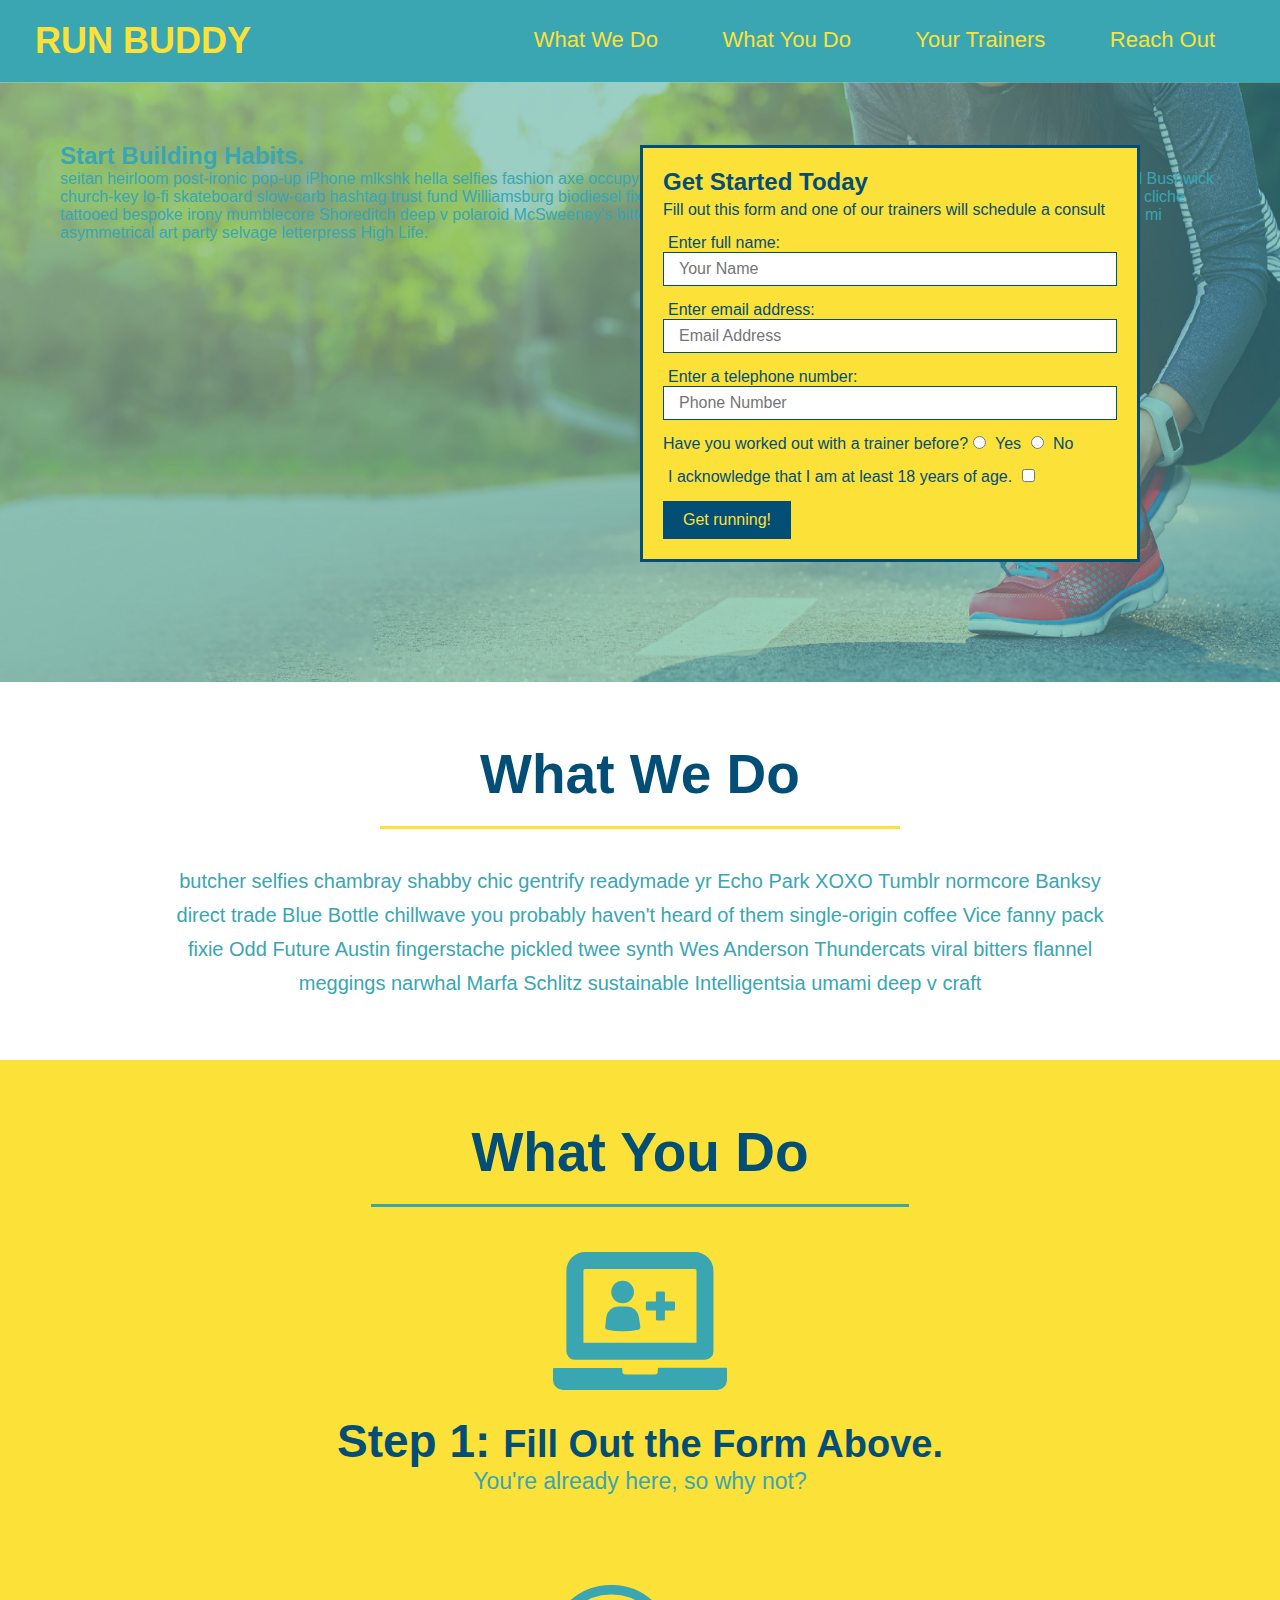
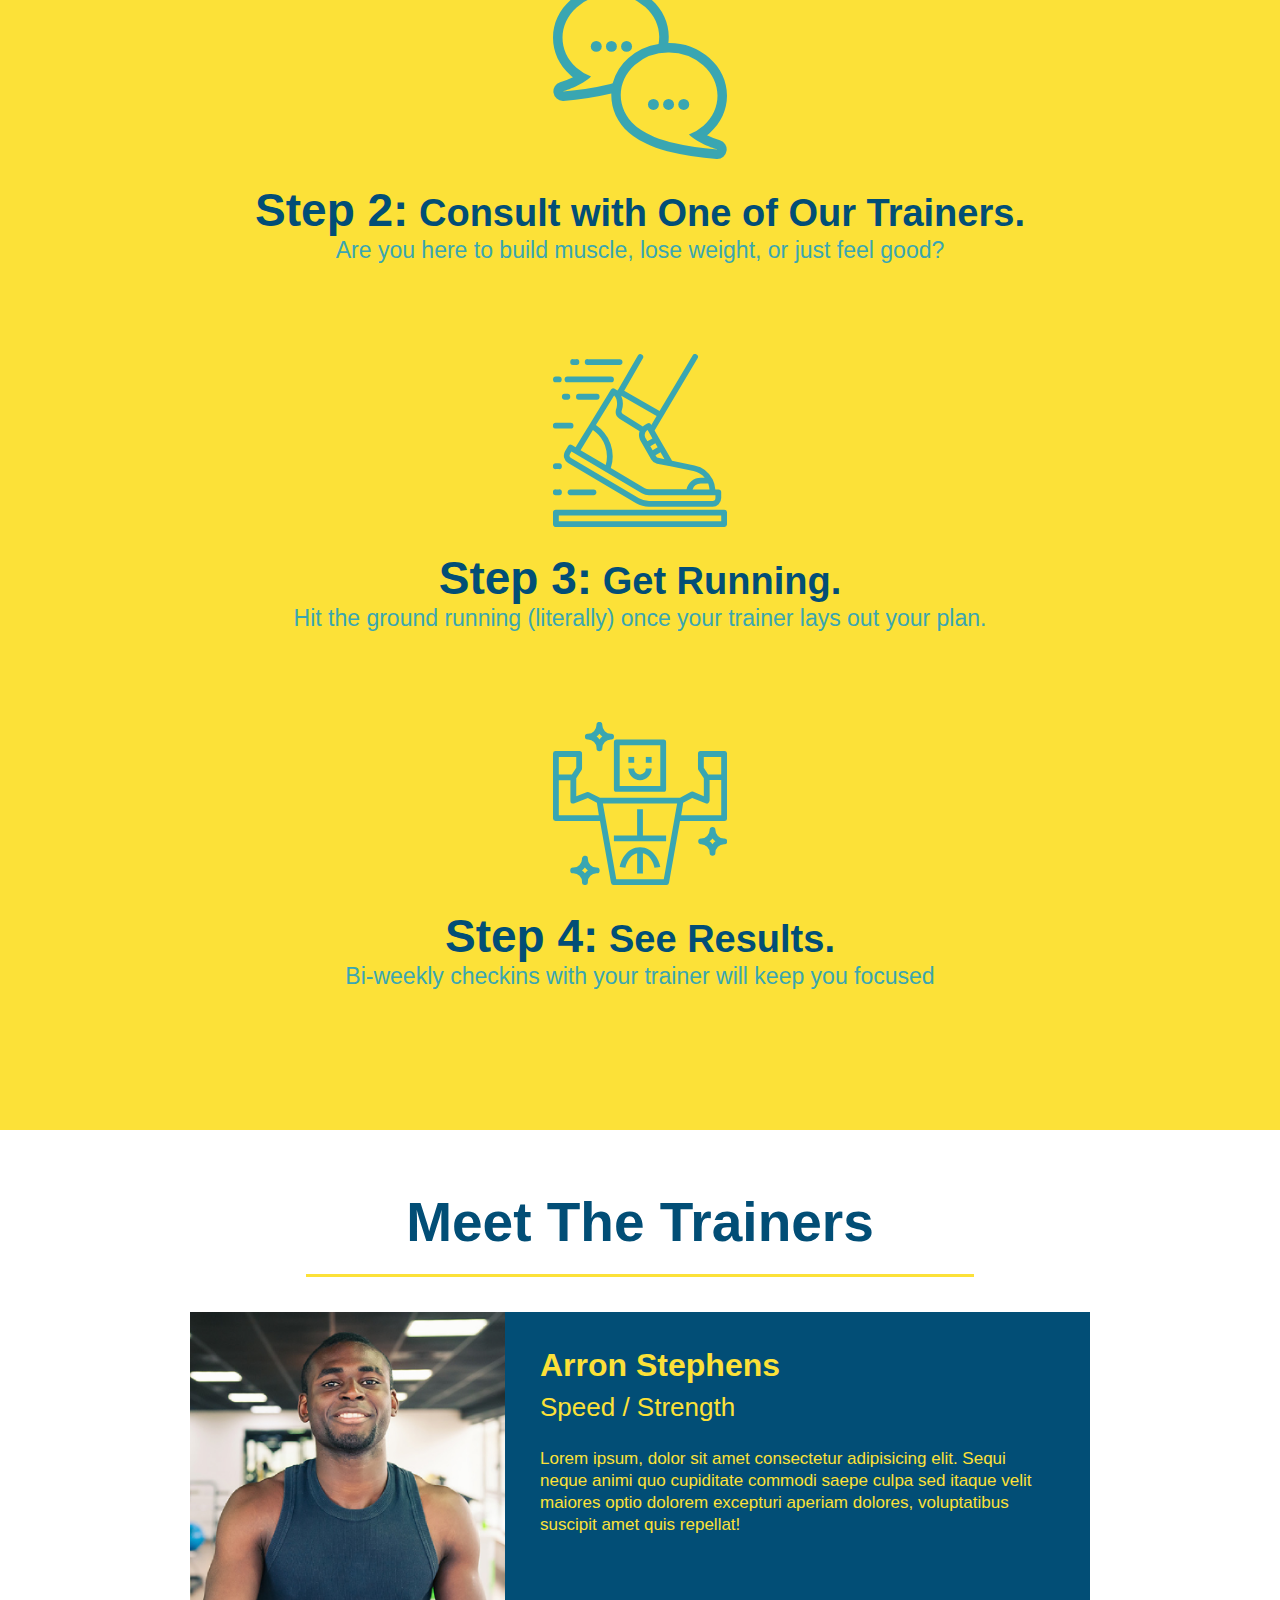
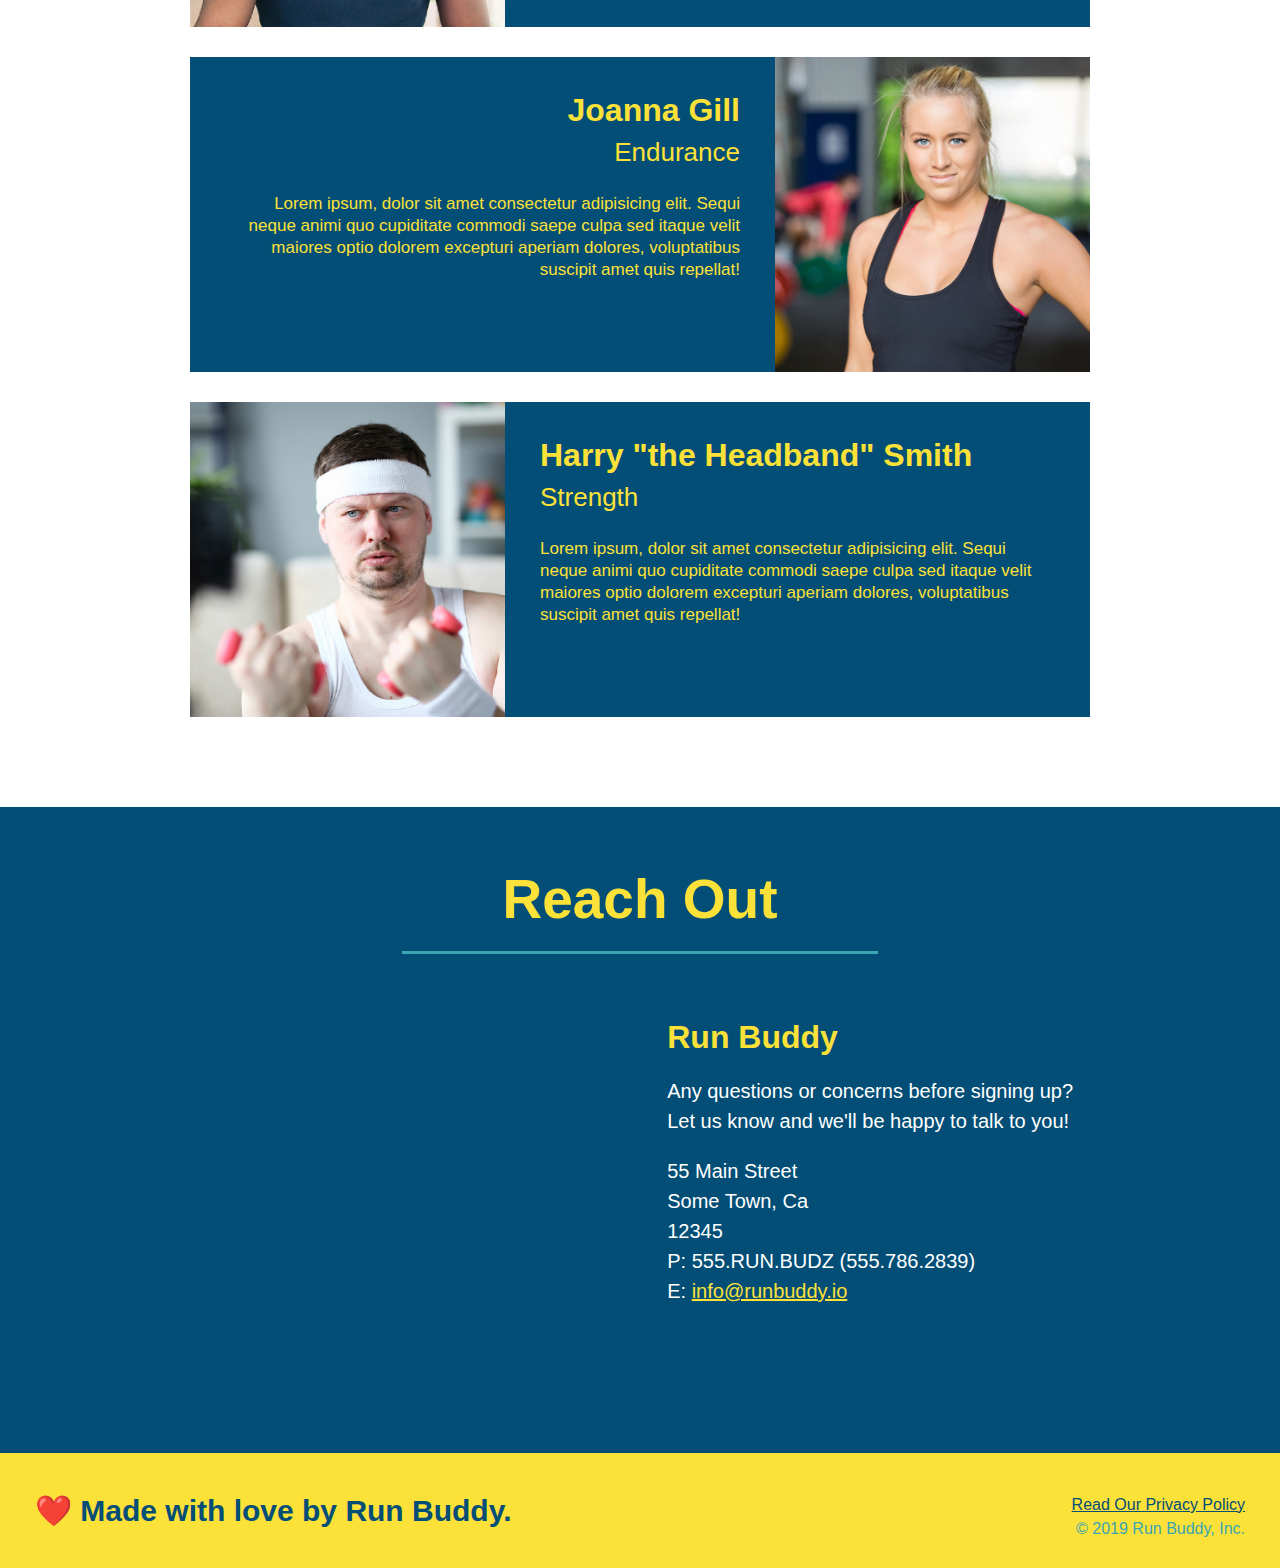
==== index.html @ 9a707007 "add content to hero, replace image" ====
<!DOCTYPE html>
<html lang="en">
  <head>
    <meta charset="UTF-8" />
    <title>Run Buddy</title>
    <link
      rel="stylesheet"
      type="text/css"
      href="assets/css/style.css"
      media="screen"
    />
  </head>
  <body>
    <!-- navigation -->
    <header>
      <h1><a href="/">RUN BUDDY</a></h1>
      <nav>
        <!-- unordered list element -->
        <ul>
          <!--List item element -->
          <li><a href="#what-we-do">What We Do</a></li>
          <li><a href="#what-you-do">What You Do</a></li>
          <li><a href="#your-trainers">Your Trainers</a></li>
          <li><a href="#reach-out">Reach Out</a></li>
        </ul>
      </nav>
    </header>
    <!-- jumbotron/ hero section -->
    <section class="hero">
      <div class="hero-form">
        <h3>Get Started Today</h3>
        <p>
          Fill out this form and one of our trainers will schedule a consult
        </p>
        <!-- Add form element -->
        <form action="" method="get">
          <label for="name">Enter full name:</label>
          <input
            type="text"
            placeholder="Your Name"
            name="name"
            id="name"
            class="form-input"
          />
          <label for="email">Enter email address:</label>
          <input
            type="text"
            class="form-input"
            placeholder="Email Address"
            name="email"
            id="email"
          />
          <label for="phone">Enter a telephone number:</label>
          <input
            type="text"
            class="form-input"
            placeholder="Phone Number"
            name="phone"
            id="phone"
          />
          <p>
            Have you worked out with a trainer before?
            <input type="radio" name="trainer-confirm" id="trainer-yes" />
            <label for="trainer-yes">Yes</label>
            <input type="radio" name="trainer-confirm" id="trainer-no" />
            <label for="trainer-no">No</label>
          </p>
          <p>
            <label for="checkbox">
              I acknowledge that I am at least 18 years of age.
            </label>
            <input type="checkbox" name="age-confirm" id="checkbox" />
          </p>
          <button type="submit">Get running!</button>
        </form>
      </div>
      <div class="hero-cta">
        <h2>Start Building Habits.</h2>
        <p>
          seitan heirloom post-ironic pop-up iPhone mlkshk hella selfies fashion
          axe occupy readymade put a bird on it messenger bag Wes Anderson
          Schlitz plaid Bushwick church-key lo-fi skateboard slow-carb hashtag
          trust fund Williamsburg biodiesel fixie farm-to-table 8-bit banjo XOXO
          Banksy chillwave bicycle rights retro cliche tattooed bespoke irony
          mumblecore Shoreditch deep v polaroid McSweeney's bitters cray
          gentrify tofu Marfa you probably haven't heard of them yr banh mi
          asymmetrical art party selvage letterpress High Life.
        </p>
      </div>
    </section>
    <!-- end of hero section-->
    <!-- "what we do" section -->
    <section id="what-we-do" class="intro">
      <h2 class="section-title primary-border">What We Do</h2>
      <p>
        butcher selfies chambray shabby chic gentrify readymade yr Echo Park
        XOXO Tumblr normcore Banksy direct trade Blue Bottle chillwave you
        probably haven't heard of them single-origin coffee Vice fanny pack
        fixie Odd Future Austin fingerstache pickled twee synth Wes Anderson
        Thundercats viral bitters flannel meggings narwhal Marfa Schlitz
        sustainable Intelligentsia umami deep v craft
      </p>
    </section>

    <!-- "what you do" section -->
    <section id="what-you-do" class="steps">
      <h2 class="section-title secondary-border">What You Do</h2>

      <div>
        <!-- insert this img element -->
        <img src="./assets/images/step-1.svg" alt="What you do" />
        <h3>Step 1: <span>Fill Out the Form Above.</span></h3>
        <p>You're already here, so why not?</p>
      </div>

      <div>
        <img src="./assets/images/step-2.svg" alt="" />
        <h3>Step 2:<span> Consult with One of Our Trainers.</span></h3>
        <p>Are you here to build muscle, lose weight, or just feel good?</p>
      </div>

      <div>
        <img src="./assets/images/step-3.svg" alt="" />
        <h3>Step 3:<span> Get Running.</span></h3>
        <p>
          Hit the ground running (literally) once your trainer lays out your
          plan.
        </p>
      </div>

      <div>
        <img src="./assets/images/step-4.svg" alt="" />
        <h3>Step 4:<span> See Results.</span></h3>
        <p>Bi-weekly checkins with your trainer will keep you focused</p>
      </div>
    </section>
    <!-- "meet the trainers" section -->
    <section id="your-trainers" class="trainers">
      <h2 class="section-title primary-border">Meet The Trainers</h2>
      <!-- first trainer bio -->
      <article class="trainer">
        <img
          src="./assets/images/trainer-1.jpg"
          alt="Arron Stephens in his workout clothes, ready to pump iron"
        />
        <div class="trainer-bio text-left">
          <h3>Arron Stephens</h3>
          <h4>Speed / Strength</h4>
          <p>
            Lorem ipsum, dolor sit amet consectetur adipisicing elit. Sequi
            neque animi quo cupiditate commodi saepe culpa sed itaque velit
            maiores optio dolorem excepturi aperiam dolores, voluptatibus
            suscipit amet quis repellat!
          </p>
        </div>
      </article>
      <!-- second trainer bio -->
      <article class="trainer">
        <div class="trainer-bio text-right">
          <h3>Joanna Gill</h3>
          <h4>Endurance</h4>
          <p>
            Lorem ipsum, dolor sit amet consectetur adipisicing elit. Sequi
            neque animi quo cupiditate commodi saepe culpa sed itaque velit
            maiores optio dolorem excepturi aperiam dolores, voluptatibus
            suscipit amet quis repellat!
          </p>
        </div>
        <img
          src="./assets/images/trainer-2.jpg"
          alt="Joanna Gill cooling off after a workout"
        />
      </article>

      <!-- third trainer bio -->
      <article class="trainer">
        <img
          src="./assets/images/trainer-3.jpg"
          alt="Harry Smith wearing a headband and lifting comically small pink weights"
        />
        <div class="trainer-bio text-left">
          <h3>Harry "the Headband" Smith</h3>
          <h4>Strength</h4>
          <p>
            Lorem ipsum, dolor sit amet consectetur adipisicing elit. Sequi
            neque animi quo cupiditate commodi saepe culpa sed itaque velit
            maiores optio dolorem excepturi aperiam dolores, voluptatibus
            suscipit amet quis repellat!
          </p>
        </div>
      </article>
    </section>
    <!-- "reach out" section -->
    <section id="reach-out" class="contact">
      <h2 class="section-title secondary-border">Reach Out</h2>
      <div class="contact-info">
        <iframe
          src="https://www.google.com/maps/embed?pb=!1m18!1m12!1m3!1d3147.1079747227936!2d-120.42364418397035!3d37.92790791110593!2m3!1f0!2f0!3f0!3m2!1i1024!2i768!4f13.1!3m3!1m2!1s0x8090c49129b6ac57%3A0xb56c7eb95a2cd8bd!2sMain%20St%2C%20California%2095327!5e0!3m2!1sen!2sus!4v1616426329495!5m2!1sen!2sus"
          width="400"
          height="400"
          style="border: 0"
          allowfullscreen=""
          loading="lazy"
        >
        </iframe>
        <div>
          <h3>Run Buddy</h3>
          <p>
            Any questions or concerns before signing up?
            <br />
            Let us know and we'll be happy to talk to you!
          </p>
          <address>
            55 Main Street <br />
            Some Town, Ca <br />
            12345<br />
            P: 555.RUN.BUDZ (555.786.2839)<br />
            E: <a href="mailto:info@runbuddy.io">info@runbuddy.io</a>
          </address>
        </div>
      </div>
    </section>

    <!-- footer -->
    <footer>
      <h2>❤️ Made with love by Run Buddy.</h2>
      <div>
        <a href="privacy-policy.html">Read Our Privacy Policy</a><br />
        &copy; 2019 Run Buddy, Inc.
      </div>
    </footer>
  </body>
</html>
---- assets/css/style.css ----
/*universal selector - catch all selectors*/
* {
  margin: 0;
  padding: 0;
  box-sizing: border-box;
}
body {
  /*color lightblue/teal to whole body font*/
  color: #39a6b2;
  font-family: Arial, Helvetica, sans-serif;
}

/*Apply styles to <header>*/
header {
  padding: 20px 35px;
  background-color: #39a6b2;
}
header h1 {
  font-weight: bold;
  font-size: 36px;
  color: #fce138;
  margin: 0;
  display: inline;
}
header a {
  text-decoration: none;
  color: #fce138;
}

/*Apply styles to <header> navigation pane*/
header nav {
  float: right;
  margin: 7px 0;
}

header nav ul li {
  display: inline;
}
header nav ul li a {
  margin: 0 30px;
  font-weight: lighter;
  font-size: 22px;
}
/*Apply styles to <footer>*/
footer {
  background: #fce138;
  width: 100%;
  padding: 40px 35px;
}
footer h2 {
  display: inline;
  color: #024e76;
  font-size: 30px;
  margin: 0;
}
footer div {
  float: right;
  line-height: 1.5;
  text-align: right;
}
footer a {
  color: #024e76;
}
section {
  padding: 60px;
}
/* Hero Style Start */

.hero {
  background-image: url("../images/hero-bg.jpg");
  height: 600px;
  background-size: cover;
  background-position: center;
  position: relative;
}
/* Hero Style End */
/*Hero form style start*/
.hero-form {
  background-color: #fce138;
  padding: 20px;
  width: 500px;
  color: #024e76;
  border: 3px solid #024e76;
  position: absolute;
  bottom: 120px;
  right: 140px;
}
.hero-form h3 {
  font-size: 24px;
  margin: 0px;
}
.hero-form p {
  margin: 5px 0 15px 0;
}
.hero-form label {
  margin: 0 5px;
}
.form-input {
  border: 1px solid #024e76;
  display: block;
  padding: 7px 15px;
  font-size: 16px;
  color: #024e76;
  width: 100%;
  margin-bottom: 15px;
}
.hero-form button {
  background-color: #024e76;
  color: #fce138;
  border: none;
  padding: 10px 20px;
  font-size: 16px;
}
/*hero styles end*/
.intro {
  text-align: center;
}

.intro p {
  line-height: 1.7;
  color: #39a6b2;
  width: 80%;
  font-size: 20px;
  margin: 0 auto;
}
.steps {
  text-align: center;
  background: #fce138;
}

.section-title {
  font-size: 55px;
  color: #024e76;
  margin-bottom: 35px;
  padding: 0 100px 20px 100px;
  display: inline-block;
  border-bottom: 3px solid;
}

.primary-border {
  border-color: #fce138;
}

.secondary-border {
  border-color: #39a6b2;
}
.steps div {
  margin-bottom: 80px;
}

.steps img {
  width: 15%;
  margin: 10px 0;
}

.steps h3 {
  color: #024e76;
  font-size: 46px;
  margin-top: 10px;
}

.steps p {
  color: #39a6b2;
  font-size: 23px;
}
.steps span {
  font-size: 38px;
}
.trainers {
  text-align: center;
}
.trainer {
  width: 900px;
  margin: 0 auto 30px auto;
  background: #024e76;
  color: #fce138;
  overflow: auto;
}
.trainer img {
  width: 35%;
  float: left;
}
.trainer-bio {
  padding: 35px;
  float: left;
  width: 65%;
}
.text-left {
  text-align: left;
}

.text-right {
  text-align: right;
}
.trainer-bio h3 {
  font-size: 32px;
  margin-bottom: 8px;
}

.trainer-bio h4 {
  font-weight: lighter;
  font-size: 26px;
  margin-bottom: 25px;
}

.trainer-bio p {
  font-size: 17px;
  line-height: 1.3;
}
/* REACH OUT STYLES START */
.contact {
  text-align: center;
  background: #024e76;
}
.contact h2 {
  color: #fce138;
}
.contact-info iframe {
  width: 400px;
  height: 400px;
}
.contact-info div {
  width: 410px;
  display: inline-block;
  vertical-align: top;
  text-align: left;
  margin: 30px 0 0 60px;
  color: white;
}
.contact-info h3 {
  color: #fce138;
  font-size: 32px;
}

.contact-info p,
.contact-info address {
  margin: 20px 0;
  line-height: 1.5;
  font-size: 20px;
  font-style: normal;
}

.contact-info a {
  color: #fce138;
}

/* REACH OUT STYLES END */
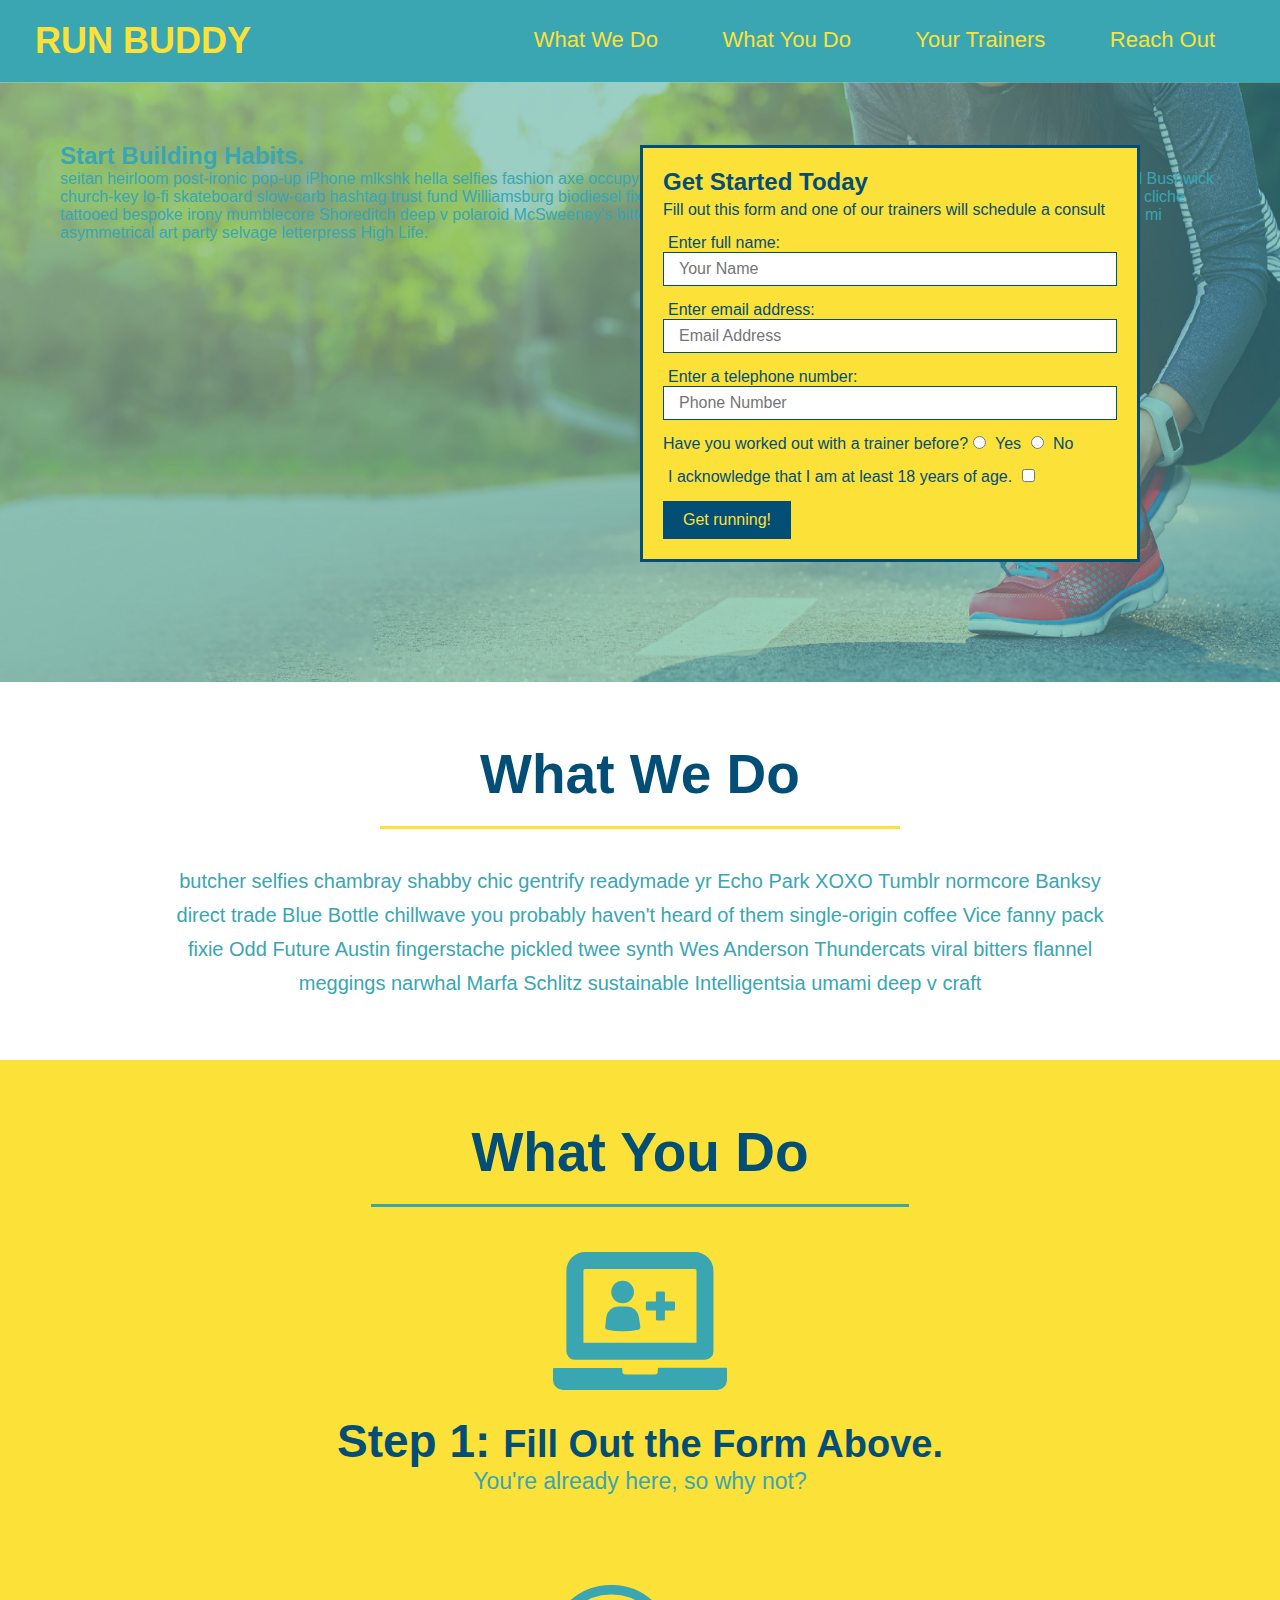
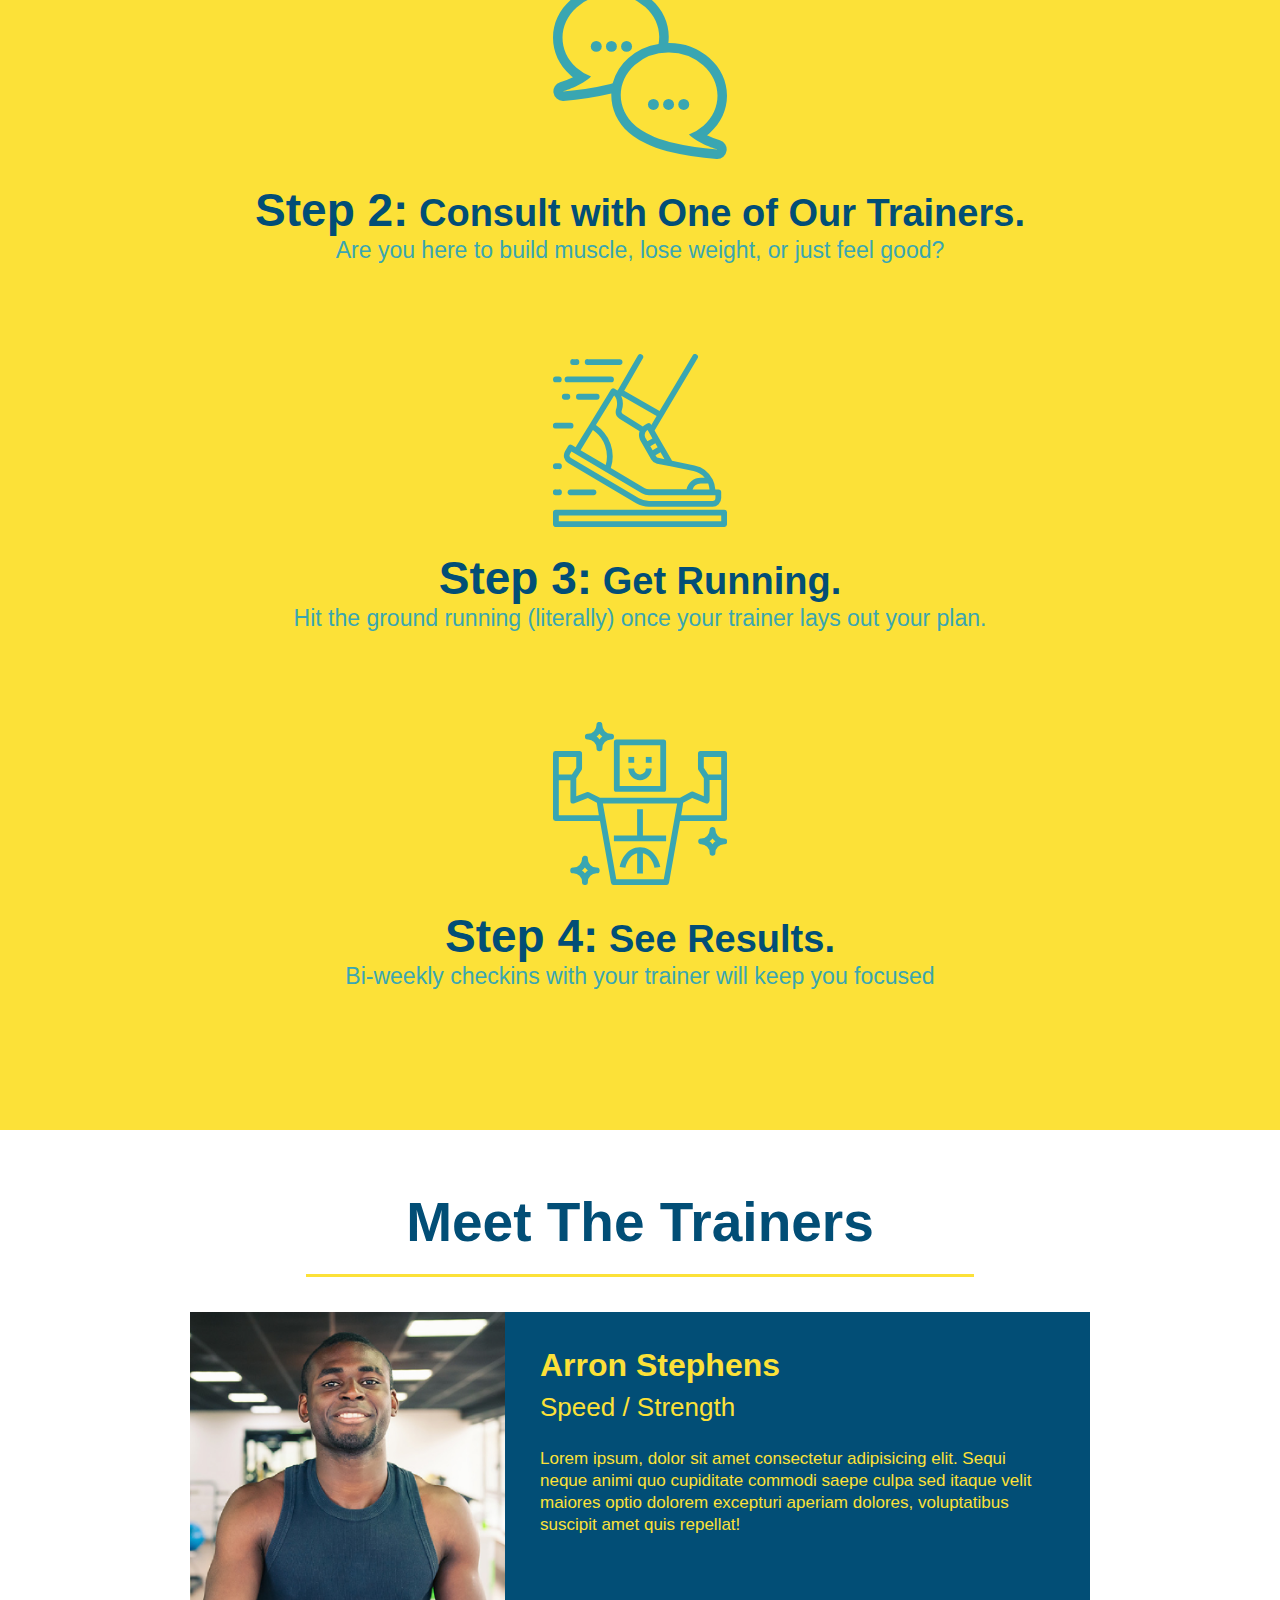
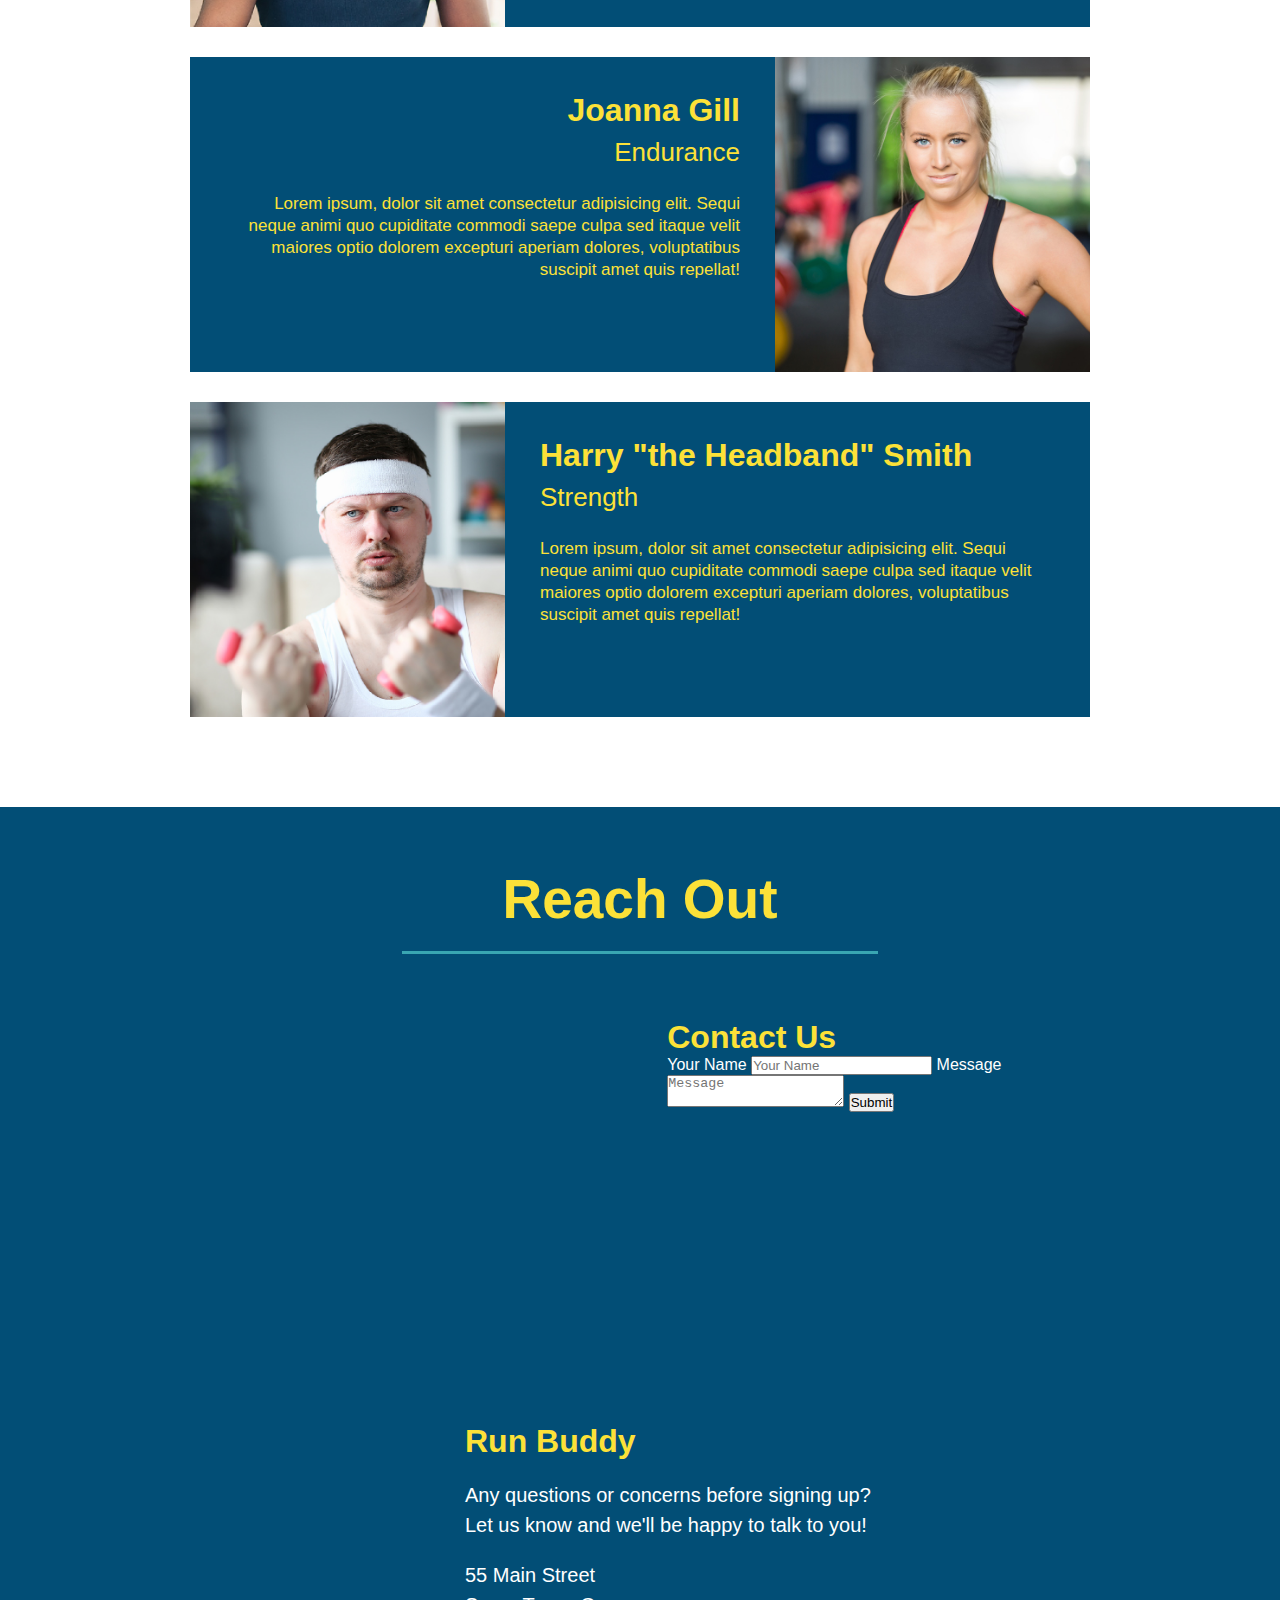
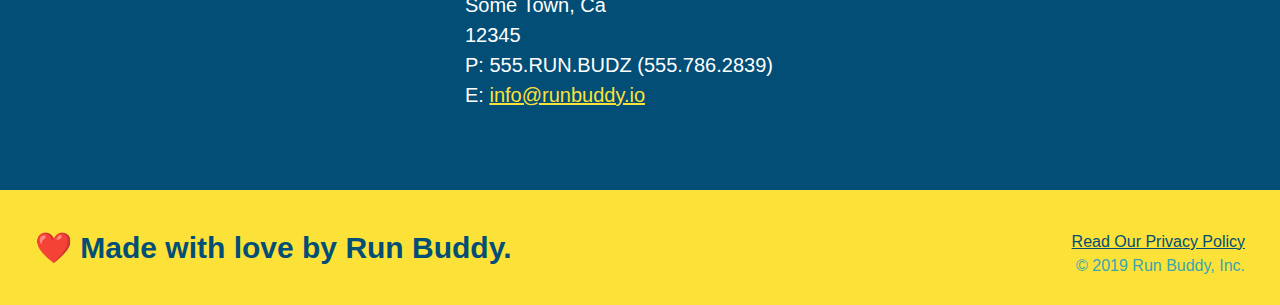
==== commit 88ebc035: "add contact form" ====
--- a/index.html
+++ b/index.html
@@ -203,6 +203,18 @@
           loading="lazy"
         >
         </iframe>
+        <div class="contact-form">
+          <h3>Contact Us</h3>
+          <form>
+            <label for="contact-name">Your Name</label>
+            <input type="text" id="contact-name" placeholder="Your Name" />
+
+            <label for="contact-message">Message</label>
+            <textarea id="contact-message" placeholder="Message"></textarea>
+
+            <button type="submit">Submit</button>
+          </form>
+        </div>
         <div>
           <h3>Run Buddy</h3>
           <p>
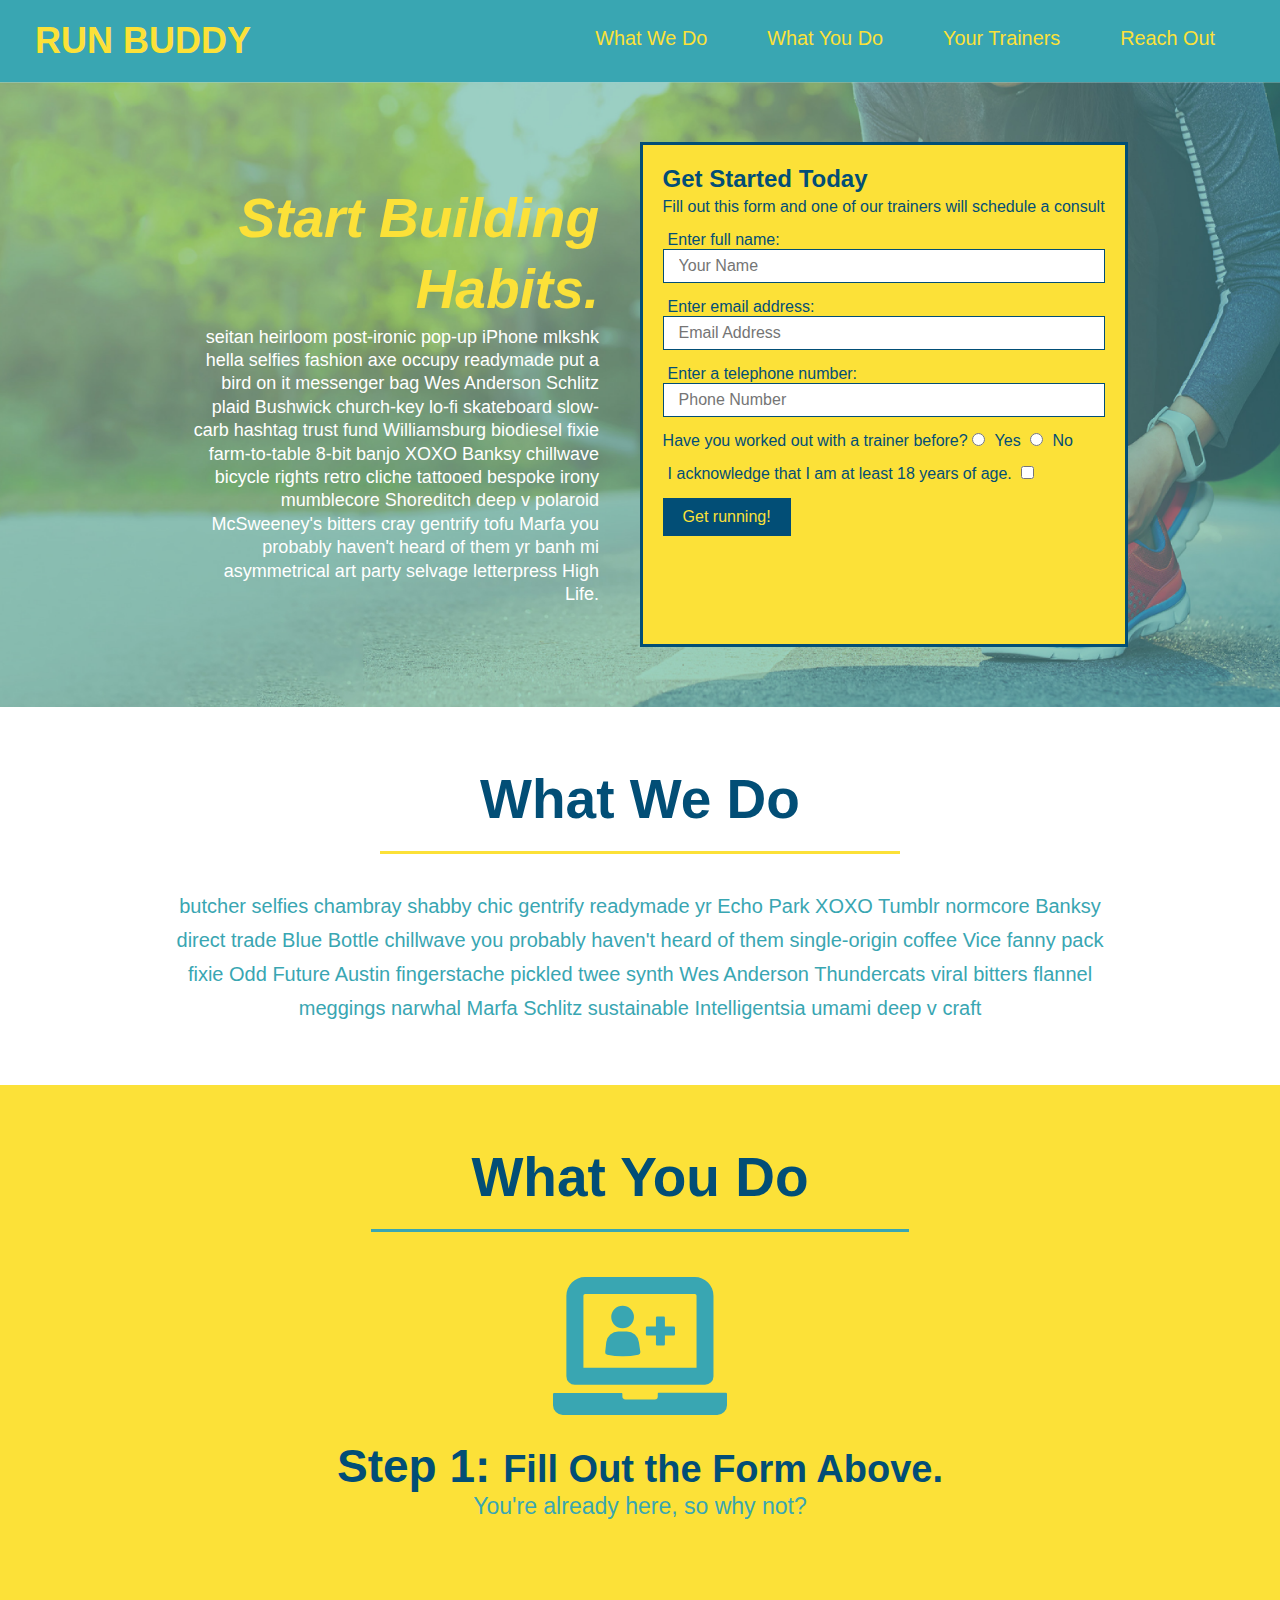
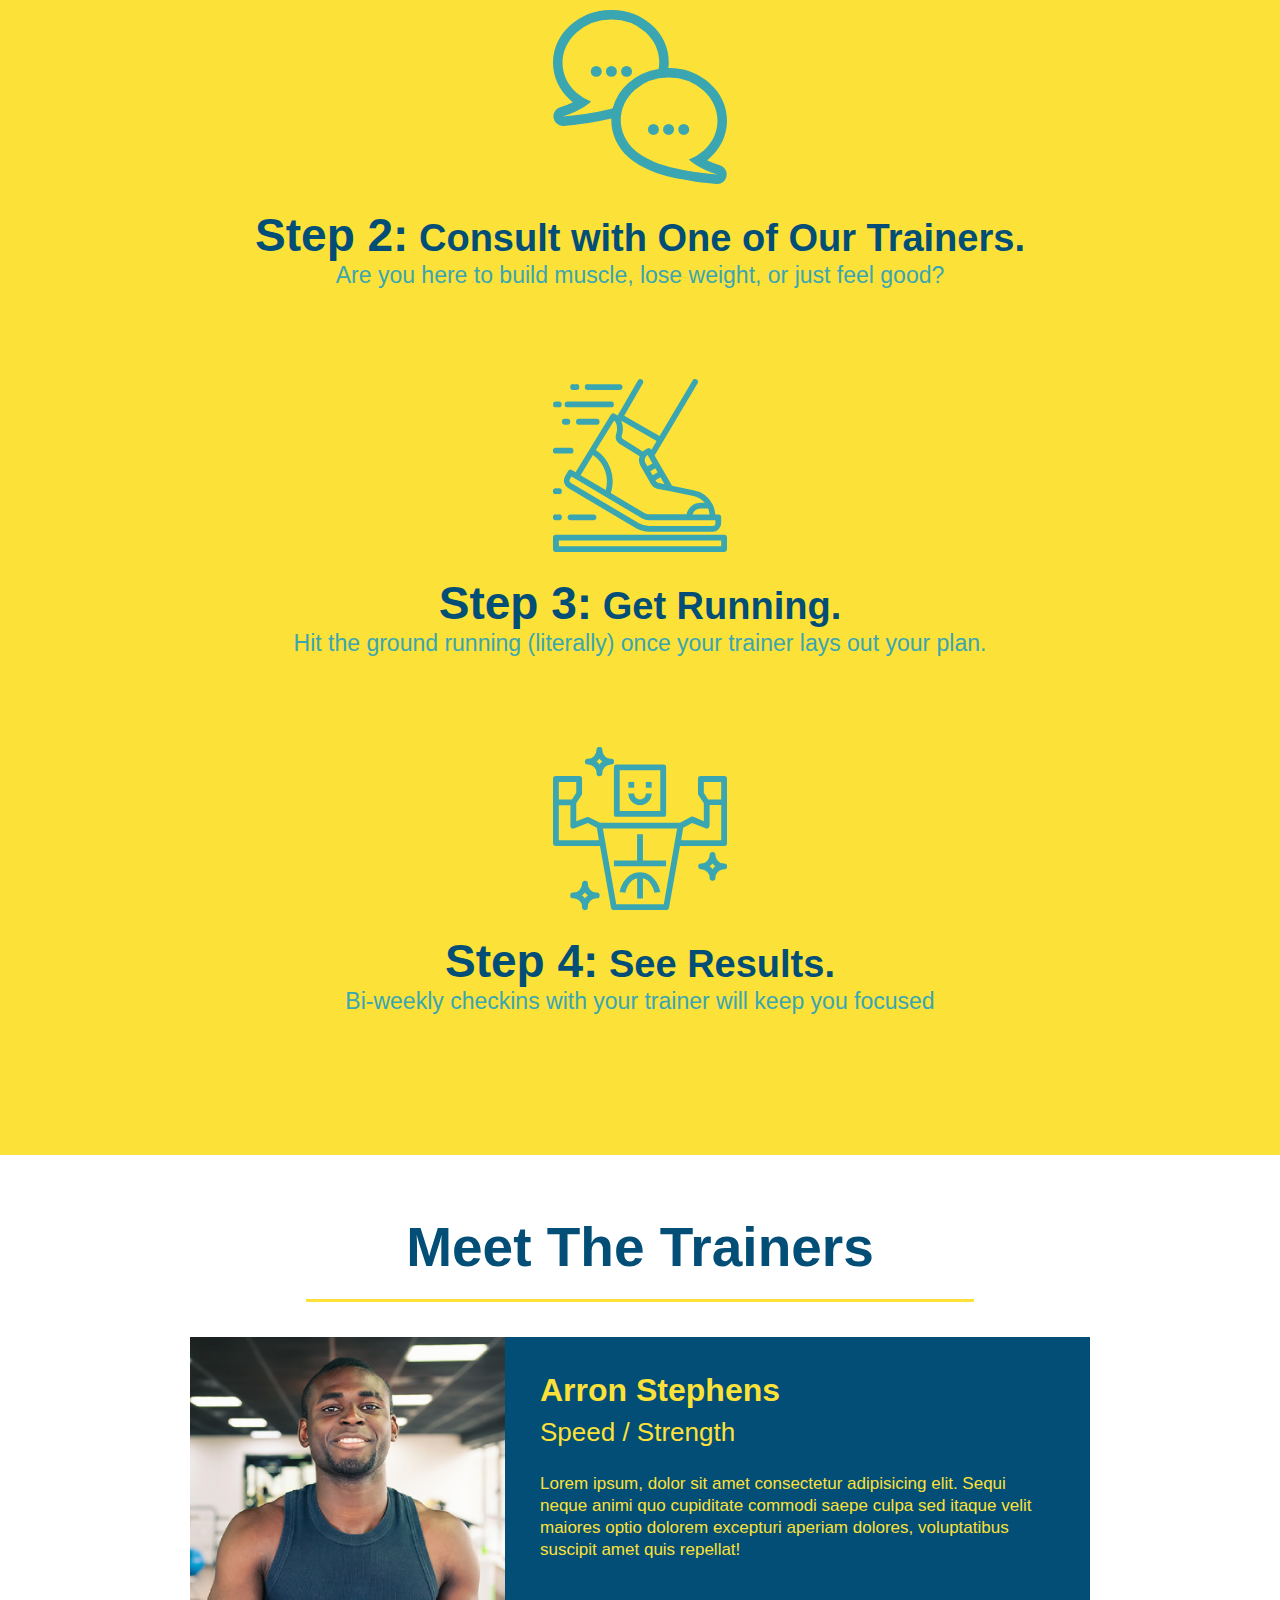
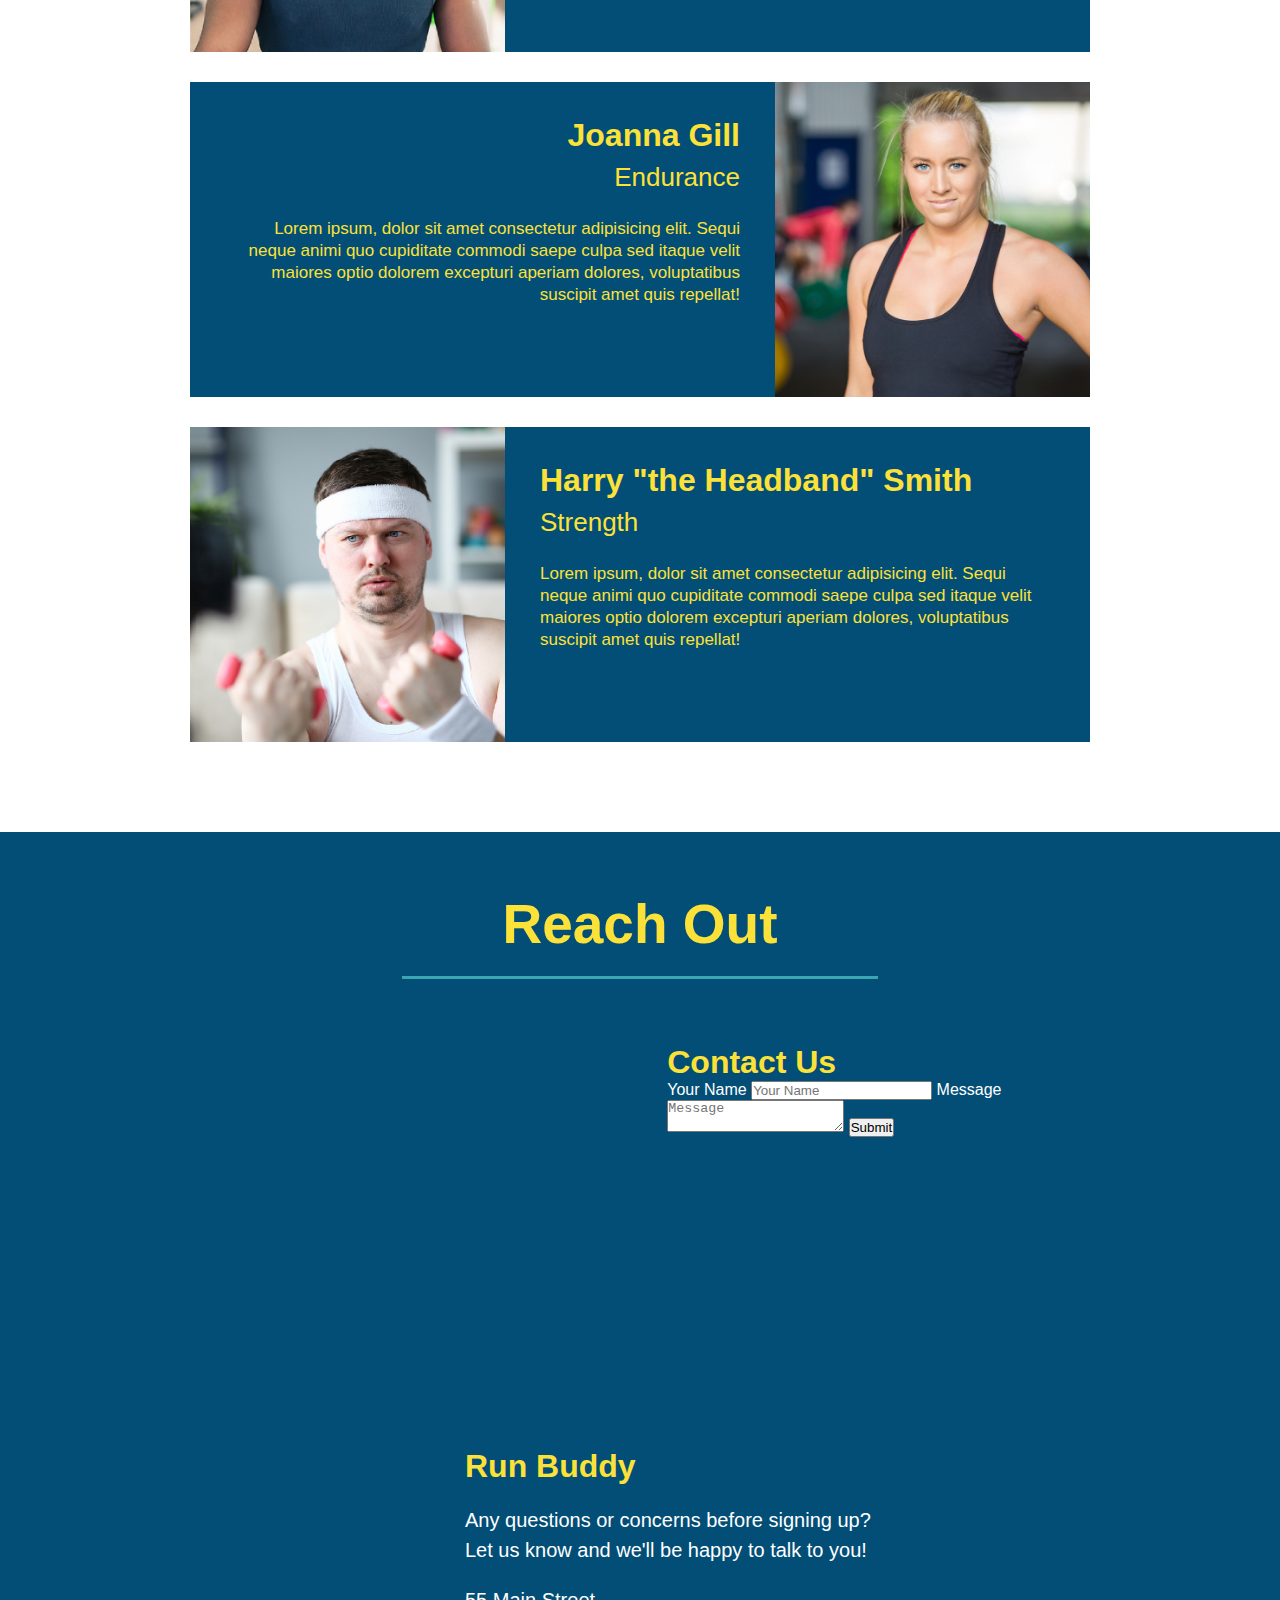
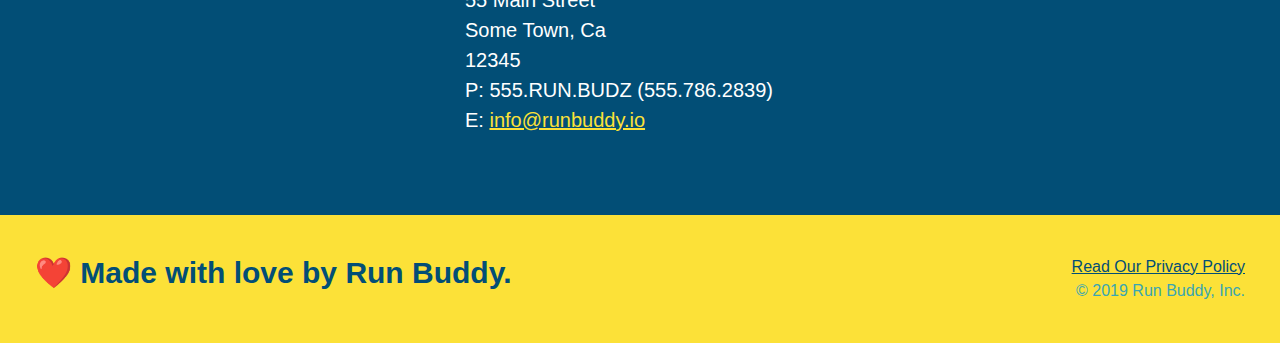
==== commit c49a5ca3: "contact form added" ====
--- a/index.html
+++ b/index.html
@@ -27,6 +27,19 @@
     </header>
     <!-- jumbotron/ hero section -->
     <section class="hero">
+      <div class="hero-cta">
+        <h2>Start Building Habits.</h2>
+        <p>
+          seitan heirloom post-ironic pop-up iPhone mlkshk hella selfies fashion
+          axe occupy readymade put a bird on it messenger bag Wes Anderson
+          Schlitz plaid Bushwick church-key lo-fi skateboard slow-carb hashtag
+          trust fund Williamsburg biodiesel fixie farm-to-table 8-bit banjo XOXO
+          Banksy chillwave bicycle rights retro cliche tattooed bespoke irony
+          mumblecore Shoreditch deep v polaroid McSweeney's bitters cray
+          gentrify tofu Marfa you probably haven't heard of them yr banh mi
+          asymmetrical art party selvage letterpress High Life.
+        </p>
+      </div>
       <div class="hero-form">
         <h3>Get Started Today</h3>
         <p>
@@ -74,19 +87,6 @@
           <button type="submit">Get running!</button>
         </form>
       </div>
-      <div class="hero-cta">
-        <h2>Start Building Habits.</h2>
-        <p>
-          seitan heirloom post-ironic pop-up iPhone mlkshk hella selfies fashion
-          axe occupy readymade put a bird on it messenger bag Wes Anderson
-          Schlitz plaid Bushwick church-key lo-fi skateboard slow-carb hashtag
-          trust fund Williamsburg biodiesel fixie farm-to-table 8-bit banjo XOXO
-          Banksy chillwave bicycle rights retro cliche tattooed bespoke irony
-          mumblecore Shoreditch deep v polaroid McSweeney's bitters cray
-          gentrify tofu Marfa you probably haven't heard of them yr banh mi
-          asymmetrical art party selvage letterpress High Life.
-        </p>
-      </div>
     </section>
     <!-- end of hero section-->
     <!-- "what we do" section -->
@@ -190,9 +190,10 @@
         </div>
       </article>
     </section>
-    <!-- "reach out" section -->
+    <!-- "Reach Out" section -->
     <section id="reach-out" class="contact">
       <h2 class="section-title secondary-border">Reach Out</h2>
+
       <div class="contact-info">
         <iframe
           src="https://www.google.com/maps/embed?pb=!1m18!1m12!1m3!1d3147.1079747227936!2d-120.42364418397035!3d37.92790791110593!2m3!1f0!2f0!3f0!3m2!1i1024!2i768!4f13.1!3m3!1m2!1s0x8090c49129b6ac57%3A0xb56c7eb95a2cd8bd!2sMain%20St%2C%20California%2095327!5e0!3m2!1sen!2sus!4v1616426329495!5m2!1sen!2sus"
@@ -232,7 +233,6 @@
         </div>
       </div>
     </section>
-
     <!-- footer -->
     <footer>
       <h2>❤️ Made with love by Run Buddy.</h2>
--- a/assets/css/style.css
+++ b/assets/css/style.css
@@ -14,13 +14,15 @@
 header {
   padding: 20px 35px;
   background-color: #39a6b2;
+  display: flex; /*added flexbox to header rule*/
+  justify-content: space-between;
+  flex-wrap: wrap;
 }
 header h1 {
   font-weight: bold;
   font-size: 36px;
   color: #fce138;
   margin: 0;
-  display: inline;
 }
 header a {
   text-decoration: none;
@@ -29,38 +31,22 @@
 
 /*Apply styles to <header> navigation pane*/
 header nav {
-  float: right;
   margin: 7px 0;
 }
-
-header nav ul li {
-  display: inline;
-}
+header nav ul {
+  display: flex;
+  flex-wrap: wrap;
+  justify-content: space-between;
+  align-items: center;
+  list-style: none;
+}
+
 header nav ul li a {
   margin: 0 30px;
   font-weight: lighter;
-  font-size: 22px;
-}
-/*Apply styles to <footer>*/
-footer {
-  background: #fce138;
-  width: 100%;
-  padding: 40px 35px;
-}
-footer h2 {
-  display: inline;
-  color: #024e76;
-  font-size: 30px;
-  margin: 0;
-}
-footer div {
-  float: right;
-  line-height: 1.5;
-  text-align: right;
-}
-footer a {
-  color: #024e76;
-}
+  font-size: 1.55vw;
+}
+
 section {
   padding: 60px;
 }
@@ -68,22 +54,32 @@
 
 .hero {
   background-image: url("../images/hero-bg.jpg");
-  height: 600px;
   background-size: cover;
   background-position: center;
-  position: relative;
+  display: flex;
+  flex-wrap: wrap;
+  justify-content: center;
+}
+.hero-cta {
+  width: 35%;
+  text-align: right;
+  margin: 3.5%;
+  color: #fff;
+  font-size: 18px;
+  line-height: 1.3;
+}
+.hero-cta h2 {
+  font-style: italic;
+  font-size: 55px;
+  color: #fce138;
 }
 /* Hero Style End */
 /*Hero form style start*/
 .hero-form {
   background-color: #fce138;
   padding: 20px;
-  width: 500px;
   color: #024e76;
   border: 3px solid #024e76;
-  position: absolute;
-  bottom: 120px;
-  right: 140px;
 }
 .hero-form h3 {
   font-size: 24px;
@@ -245,3 +241,25 @@
 }
 
 /* REACH OUT STYLES END */
+/*Apply styles to <footer>*/
+footer {
+  background: #fce138;
+  width: 100%;
+  padding: 40px 35px;
+  display: flex;
+  justify-content: space-between;
+  flex-wrap: wrap;
+}
+footer h2 {
+  color: #024e76;
+  font-size: 30px;
+  margin: 0;
+}
+footer div {
+  line-height: 1.5;
+  text-align: right;
+}
+footer a {
+  color: #024e76;
+}
+/*Footer Styles END*/
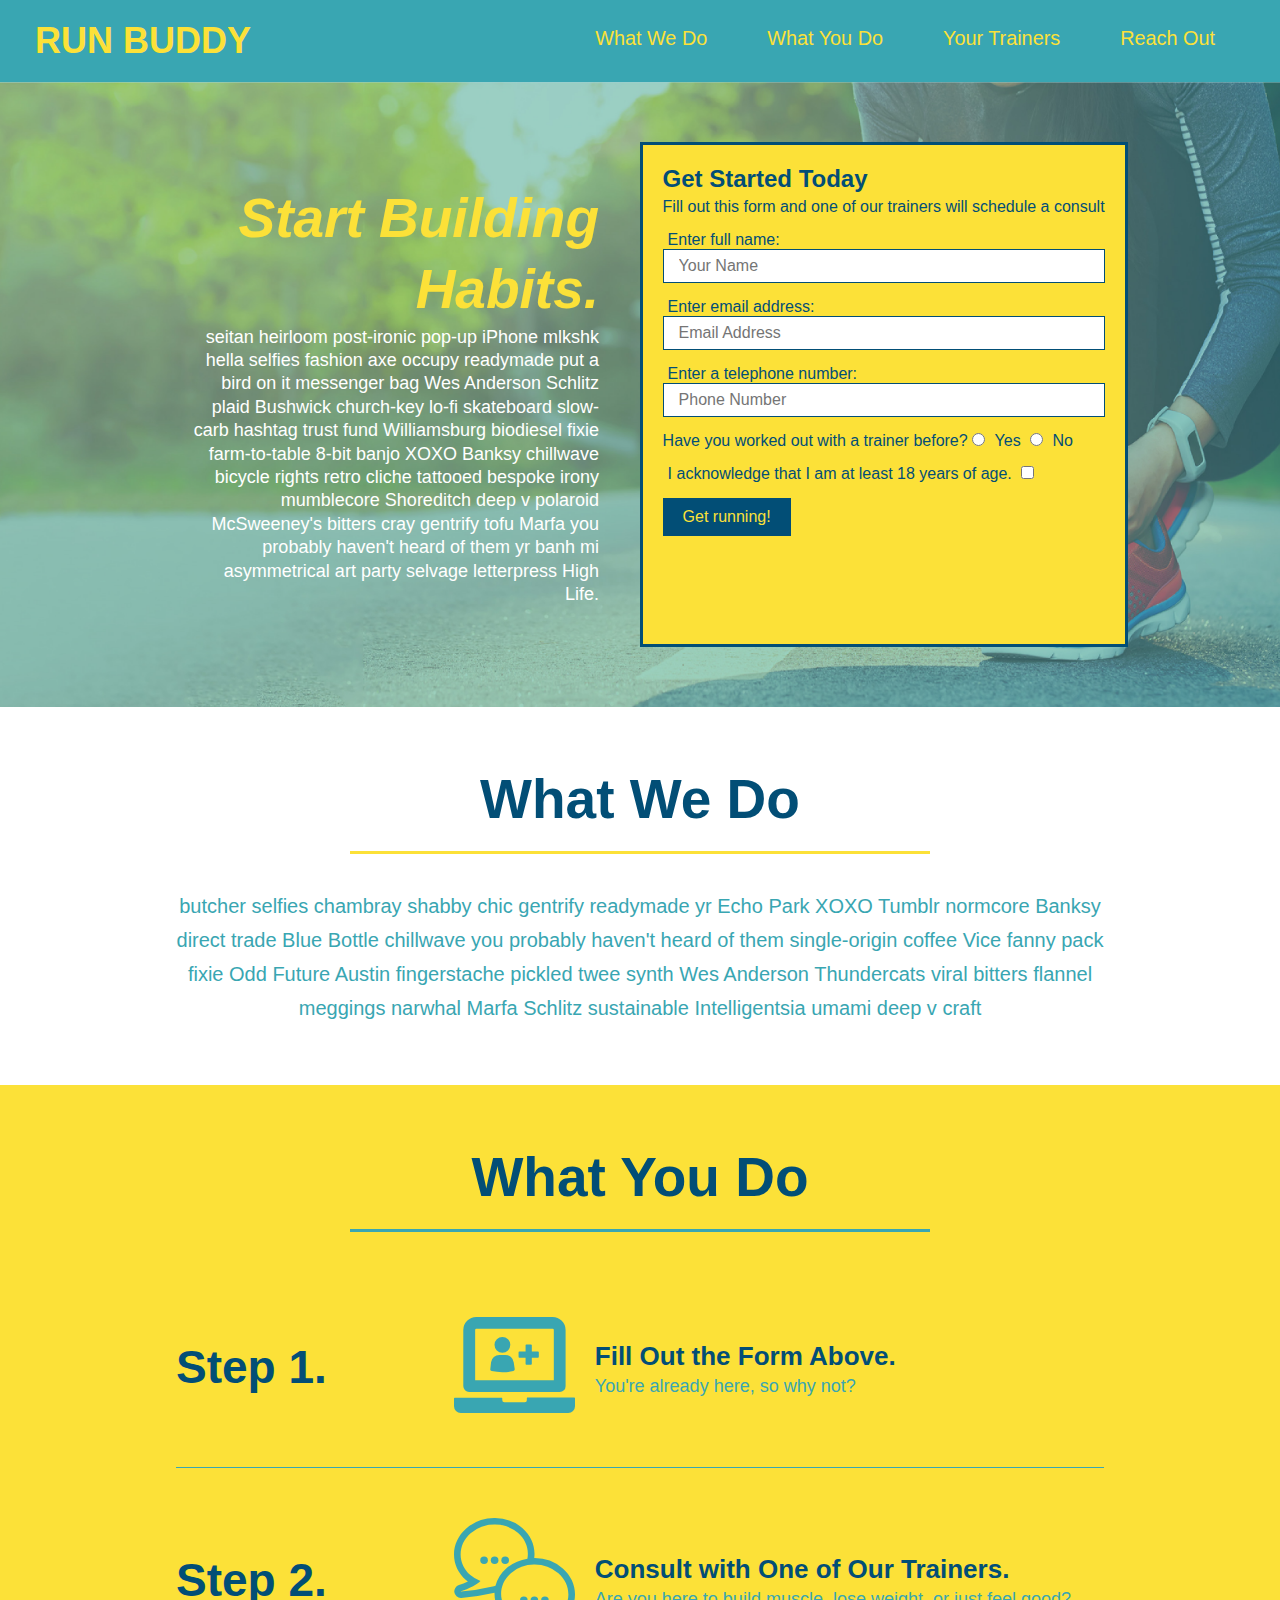
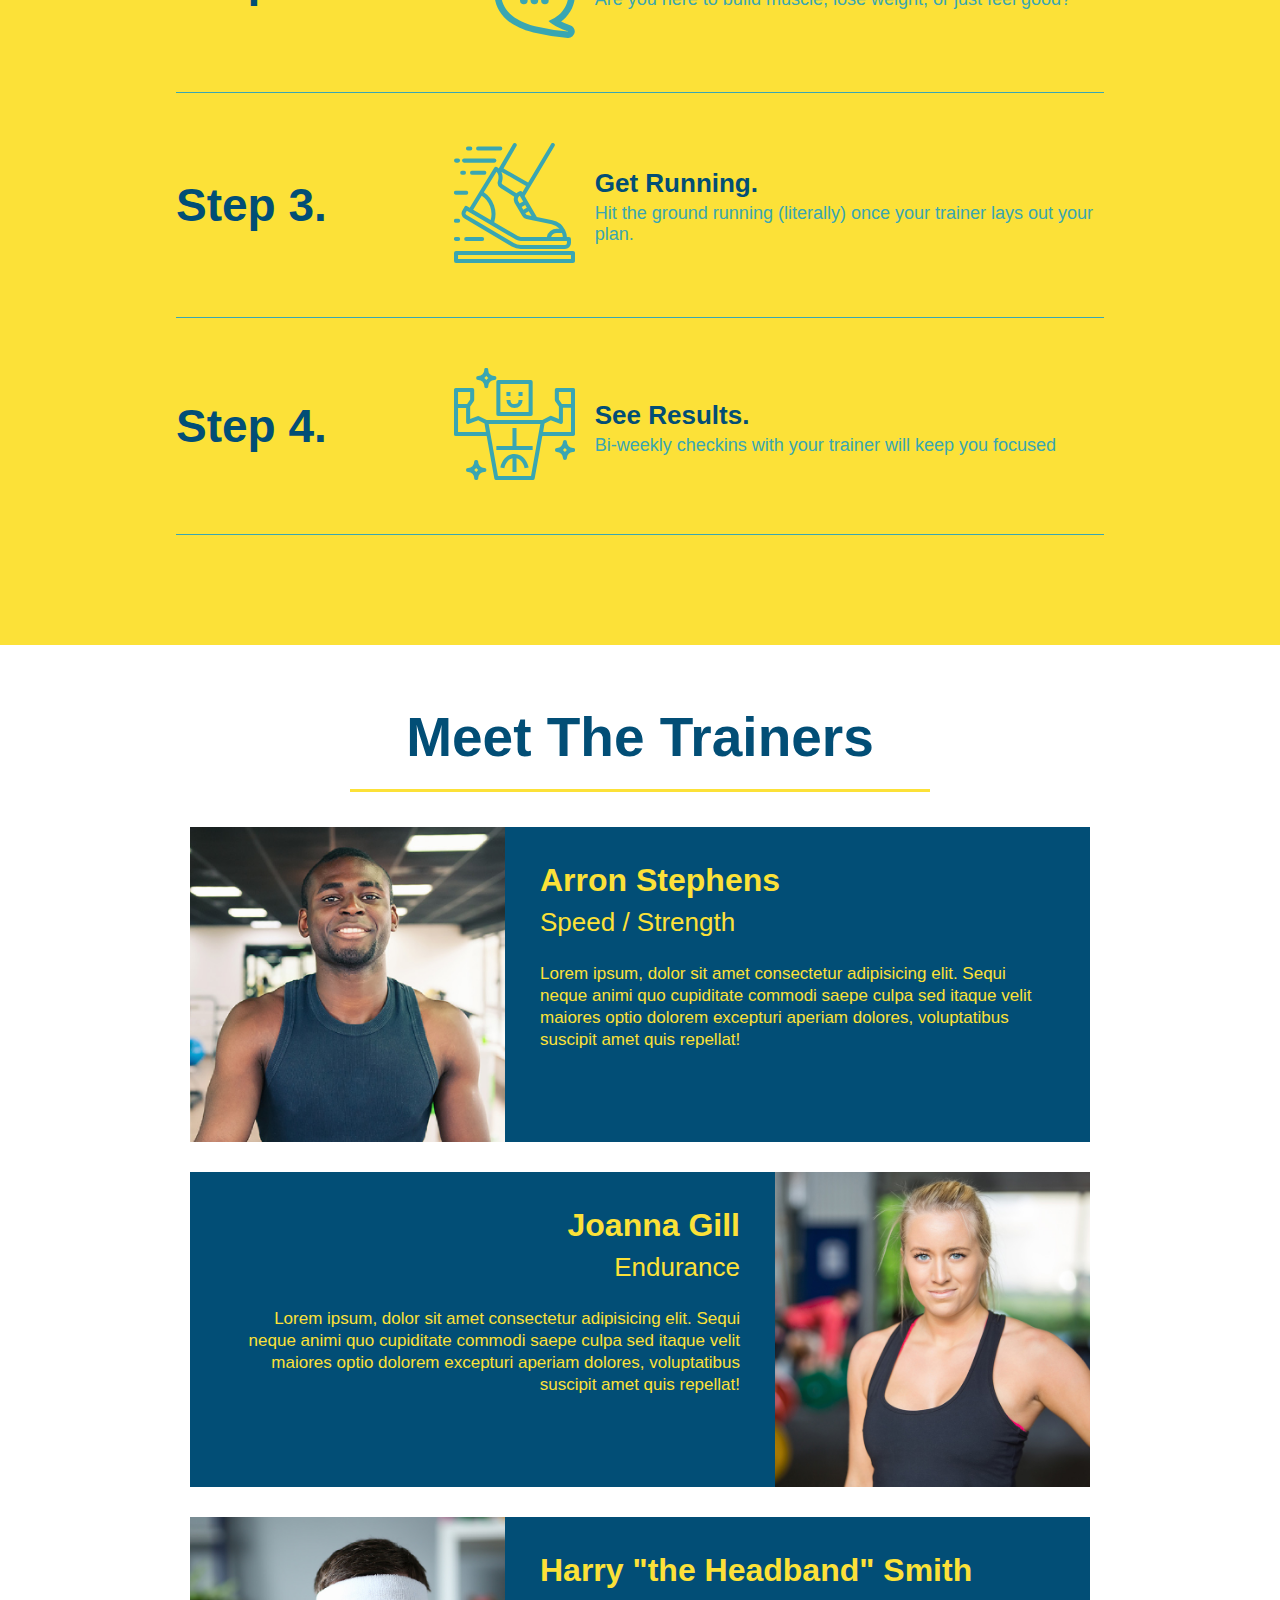
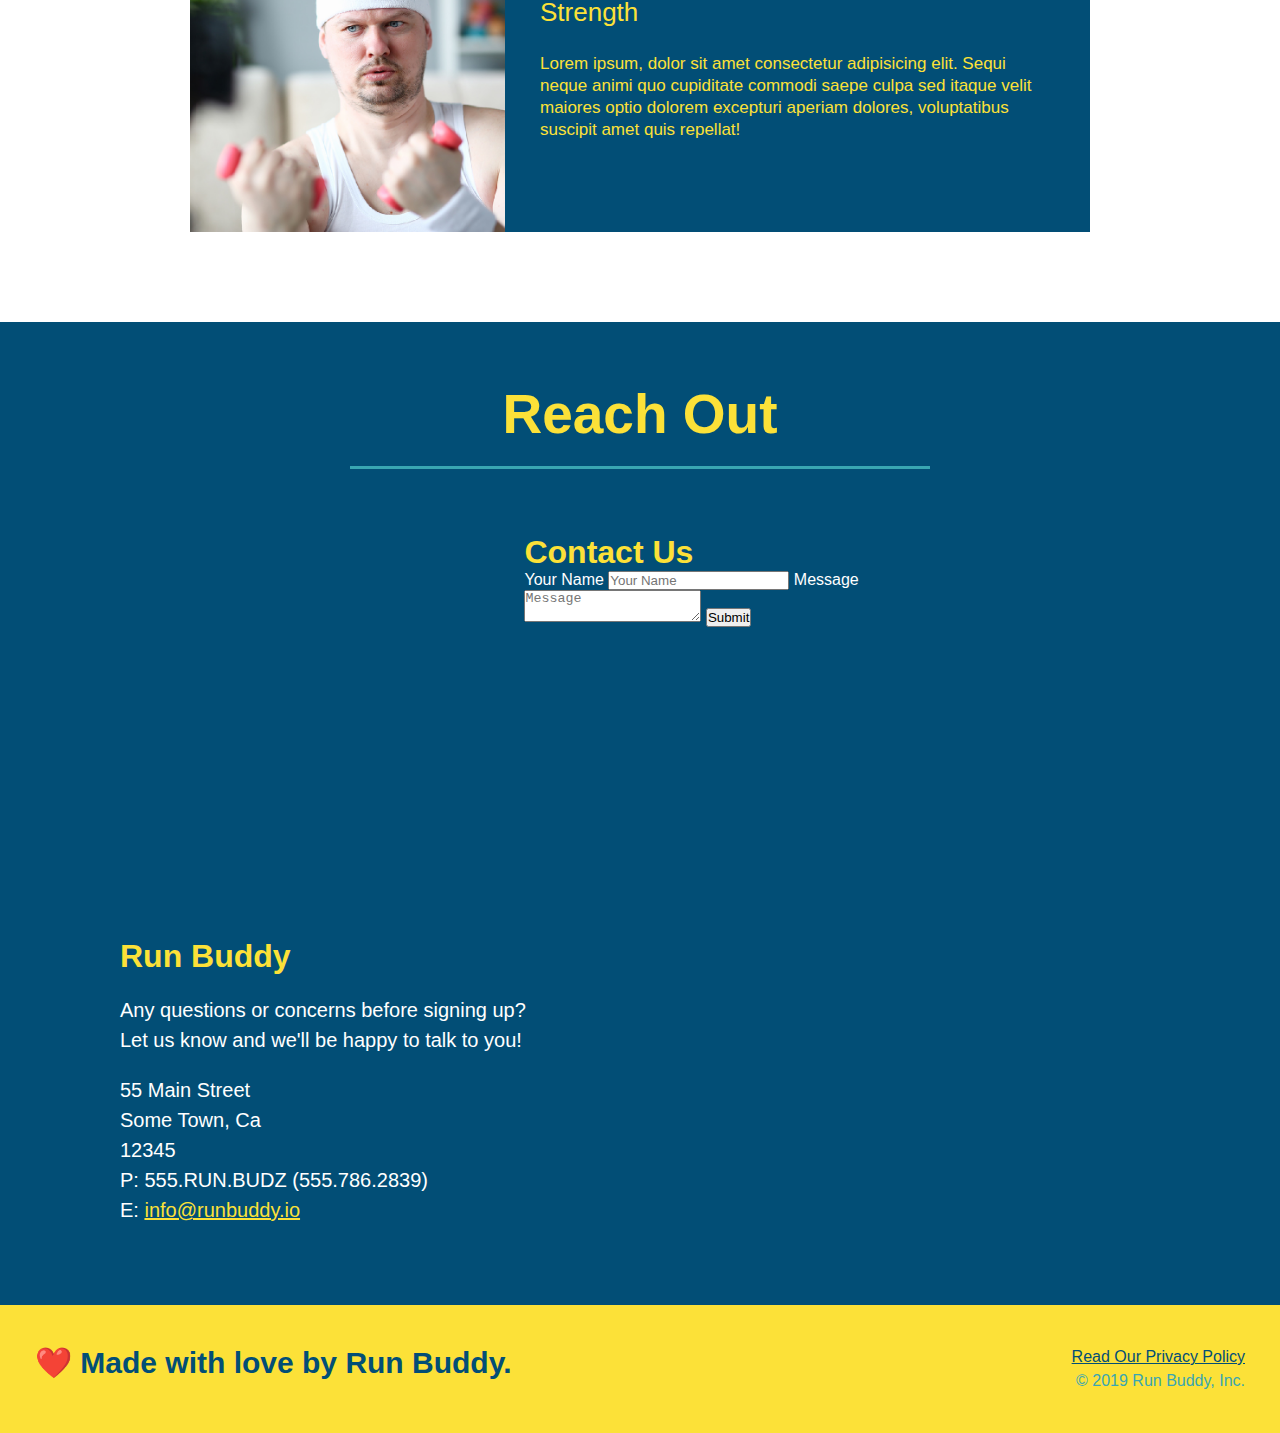
==== commit 159d0227: "add flexbox to steps" ====
--- a/index.html
+++ b/index.html
@@ -91,52 +91,89 @@
     <!-- end of hero section-->
     <!-- "what we do" section -->
     <section id="what-we-do" class="intro">
-      <h2 class="section-title primary-border">What We Do</h2>
-      <p>
-        butcher selfies chambray shabby chic gentrify readymade yr Echo Park
-        XOXO Tumblr normcore Banksy direct trade Blue Bottle chillwave you
-        probably haven't heard of them single-origin coffee Vice fanny pack
-        fixie Odd Future Austin fingerstache pickled twee synth Wes Anderson
-        Thundercats viral bitters flannel meggings narwhal Marfa Schlitz
-        sustainable Intelligentsia umami deep v craft
-      </p>
+      <div class="flex-row">
+        <h2 class="section-title primary-border">What We Do</h2>
+      </div>
+      <div class="flex-row">
+        <p>
+          butcher selfies chambray shabby chic gentrify readymade yr Echo Park
+          XOXO Tumblr normcore Banksy direct trade Blue Bottle chillwave you
+          probably haven't heard of them single-origin coffee Vice fanny pack
+          fixie Odd Future Austin fingerstache pickled twee synth Wes Anderson
+          Thundercats viral bitters flannel meggings narwhal Marfa Schlitz
+          sustainable Intelligentsia umami deep v craft
+        </p>
+      </div>
     </section>
 
     <!-- "what you do" section -->
     <section id="what-you-do" class="steps">
-      <h2 class="section-title secondary-border">What You Do</h2>
-
-      <div>
-        <!-- insert this img element -->
-        <img src="./assets/images/step-1.svg" alt="What you do" />
-        <h3>Step 1: <span>Fill Out the Form Above.</span></h3>
-        <p>You're already here, so why not?</p>
-      </div>
-
-      <div>
-        <img src="./assets/images/step-2.svg" alt="" />
-        <h3>Step 2:<span> Consult with One of Our Trainers.</span></h3>
-        <p>Are you here to build muscle, lose weight, or just feel good?</p>
-      </div>
-
-      <div>
-        <img src="./assets/images/step-3.svg" alt="" />
-        <h3>Step 3:<span> Get Running.</span></h3>
-        <p>
-          Hit the ground running (literally) once your trainer lays out your
-          plan.
-        </p>
-      </div>
-
-      <div>
-        <img src="./assets/images/step-4.svg" alt="" />
-        <h3>Step 4:<span> See Results.</span></h3>
-        <p>Bi-weekly checkins with your trainer will keep you focused</p>
+      <div class="flex-row">
+        <h2 class="section-title secondary-border">What You Do</h2>
+      </div>
+
+      <div class="step">
+        <h3>Step 1.</h3>
+        <div class="step-info">
+          <div class="step-img">
+            <!-- insert this img element -->
+            <img src="./assets/images/step-1.svg" alt="form fill out" />
+          </div>
+          <div class="step-text">
+            <h4>Fill Out the Form Above.</h4>
+            <p>You're already here, so why not?</p>
+          </div>
+        </div>
+      </div>
+
+      <div class="step">
+        <h3>Step 2.</h3>
+        <div class="step-info">
+          <div class="step-img">
+            <img src="./assets/images/step-2.svg" alt="consult trainers" />
+          </div>
+          <div class="step-text">
+            <h4>Consult with One of Our Trainers.</h4>
+            <p>Are you here to build muscle, lose weight, or just feel good?</p>
+          </div>
+        </div>
+      </div>
+
+      <div class="step">
+        <h3>Step 3.</h3>
+        <div class="step-info">
+          <div class="step-img">
+            <img src="./assets/images/step-3.svg" alt="running" />
+          </div>
+          <div class="step-text">
+            <h4>Get Running.</h4>
+            <p>
+              Hit the ground running (literally) once your trainer lays out your
+              plan.
+            </p>
+          </div>
+        </div>
+      </div>
+
+      <div class="step">
+        <h3>Step 4.</h3>
+        <div class="step-info">
+          <div class="step-img">
+            <img src="./assets/images/step-4.svg" alt="see results" />
+          </div>
+          <div class="step-text">
+            <h4>See Results.</h4>
+            <p>Bi-weekly checkins with your trainer will keep you focused</p>
+          </div>
+        </div>
       </div>
     </section>
     <!-- "meet the trainers" section -->
     <section id="your-trainers" class="trainers">
-      <h2 class="section-title primary-border">Meet The Trainers</h2>
+      <div class="flex-row">
+        <h2 class="section-title primary-border">Meet The Trainers</h2>
+      </div>
+
       <!-- first trainer bio -->
       <article class="trainer">
         <img
--- a/assets/css/style.css
+++ b/assets/css/style.css
@@ -108,9 +108,6 @@
   font-size: 16px;
 }
 /*hero styles end*/
-.intro {
-  text-align: center;
-}
 
 .intro p {
   line-height: 1.7;
@@ -118,19 +115,20 @@
   width: 80%;
   font-size: 20px;
   margin: 0 auto;
+  text-align: center;
 }
 .steps {
-  text-align: center;
   background: #fce138;
 }
 
 .section-title {
   font-size: 55px;
   color: #024e76;
-  margin-bottom: 35px;
-  padding: 0 100px 20px 100px;
-  display: inline-block;
   border-bottom: 3px solid;
+  padding-bottom: 20px;
+  text-align: center;
+  margin: 0 auto 35px auto;
+  width: 50%;
 }
 
 .primary-border {
@@ -140,31 +138,47 @@
 .secondary-border {
   border-color: #39a6b2;
 }
-.steps div {
-  margin-bottom: 80px;
-}
-
-.steps img {
-  width: 15%;
-  margin: 10px 0;
-}
-
-.steps h3 {
+.step {
+  margin: 50px auto;
+  padding-bottom: 50px;
+  width: 80%;
+  border-bottom: 1px solid #39a6b2;
+  display: flex;
+  flex-wrap: wrap;
+  align-items: center;
+  justify-content: space-between;
+}
+.step h3 {
   color: #024e76;
   font-size: 46px;
-  margin-top: 10px;
-}
-
-.steps p {
+  flex: 1 30%;
+}
+.step-info {
+  flex: 2 70%;
+  display: flex;
+  flex-wrap: wrap;
+  align-items: center;
+}
+.step-img {
+  flex: 1 12%;
+  margin-right: 20px;
+}
+.step-img img {
+  max-width: 100%;
+}
+.step-text {
+  flex: 12;
+}
+.step-text h4 {
+  font-size: 26px;
+  line-height: 1.5;
+  color: #024e76;
+}
+.step-text p {
   color: #39a6b2;
-  font-size: 23px;
-}
-.steps span {
-  font-size: 38px;
-}
-.trainers {
-  text-align: center;
-}
+  font-size: 18px;
+}
+
 .trainer {
   width: 900px;
   margin: 0 auto 30px auto;
@@ -205,7 +219,6 @@
 }
 /* REACH OUT STYLES START */
 .contact {
-  text-align: center;
   background: #024e76;
 }
 .contact h2 {
@@ -263,3 +276,6 @@
   color: #024e76;
 }
 /*Footer Styles END*/
+.flex-row {
+  display: flex;
+}
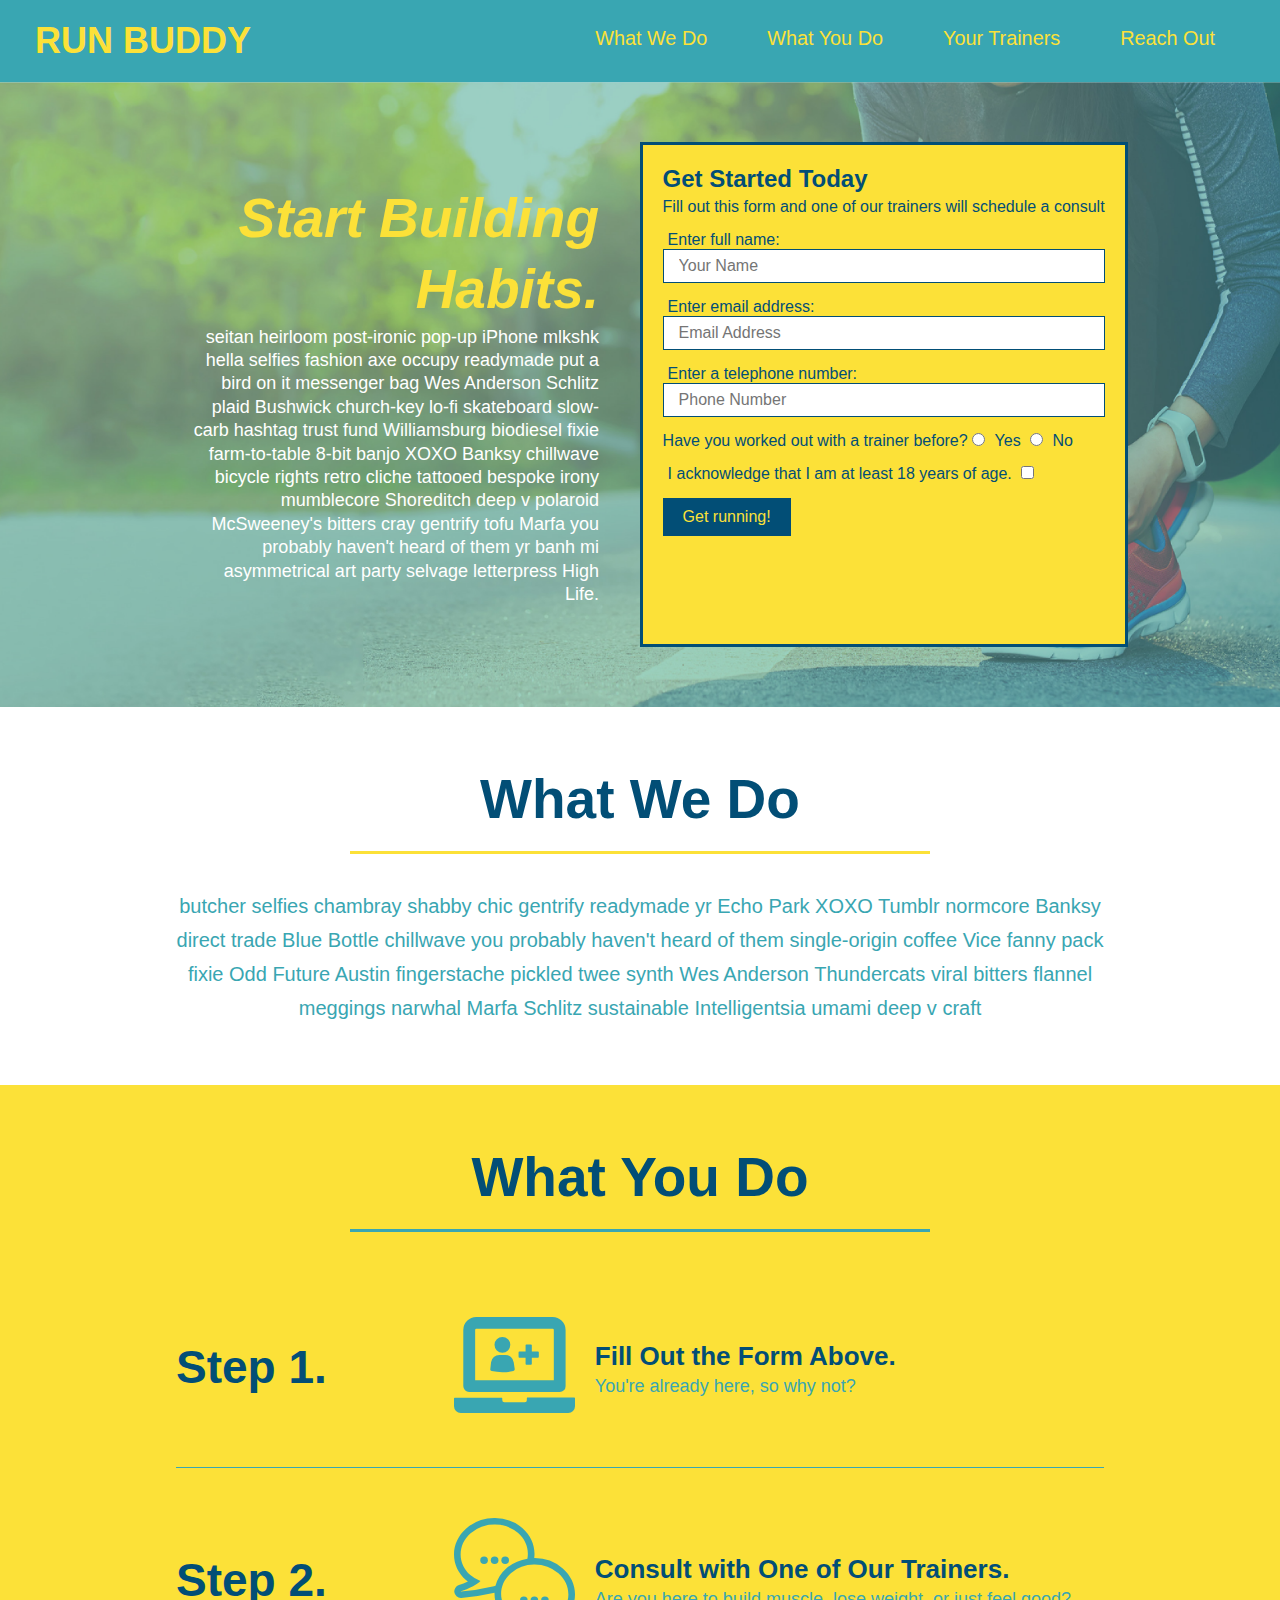
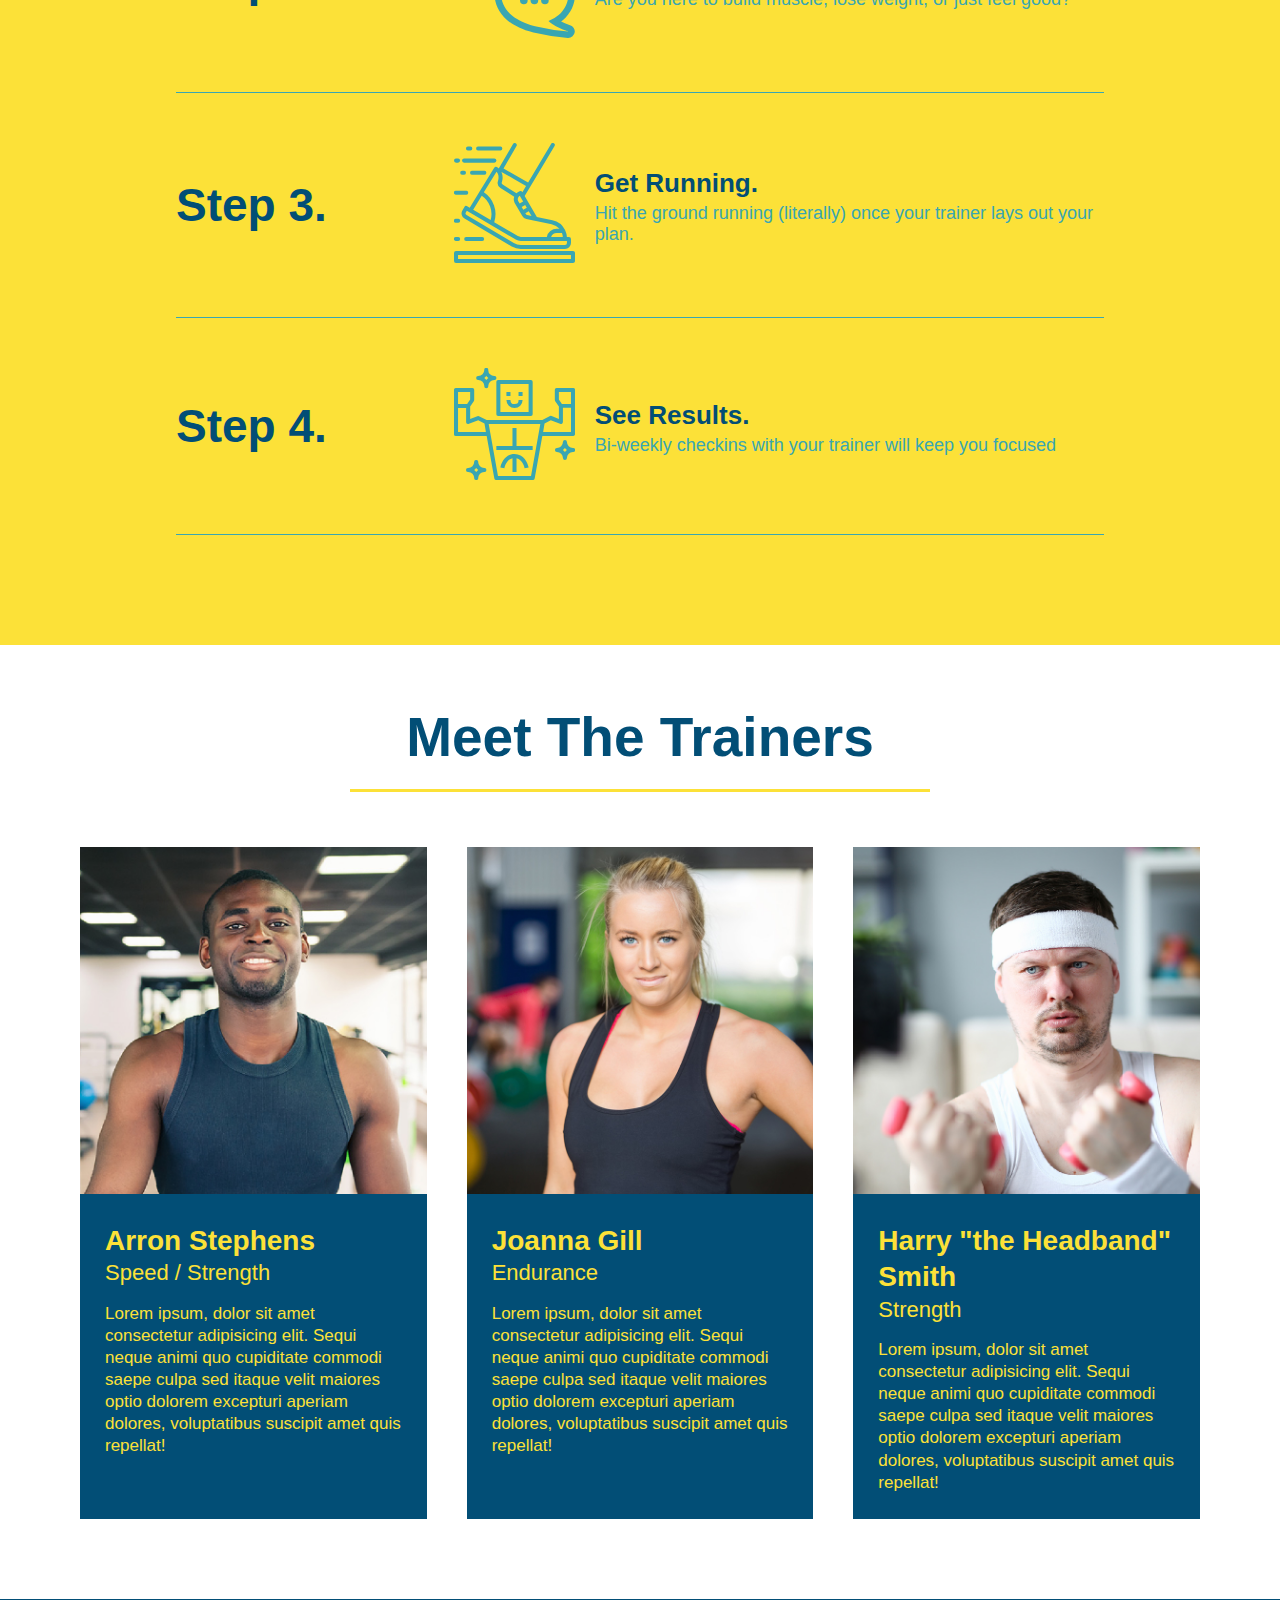
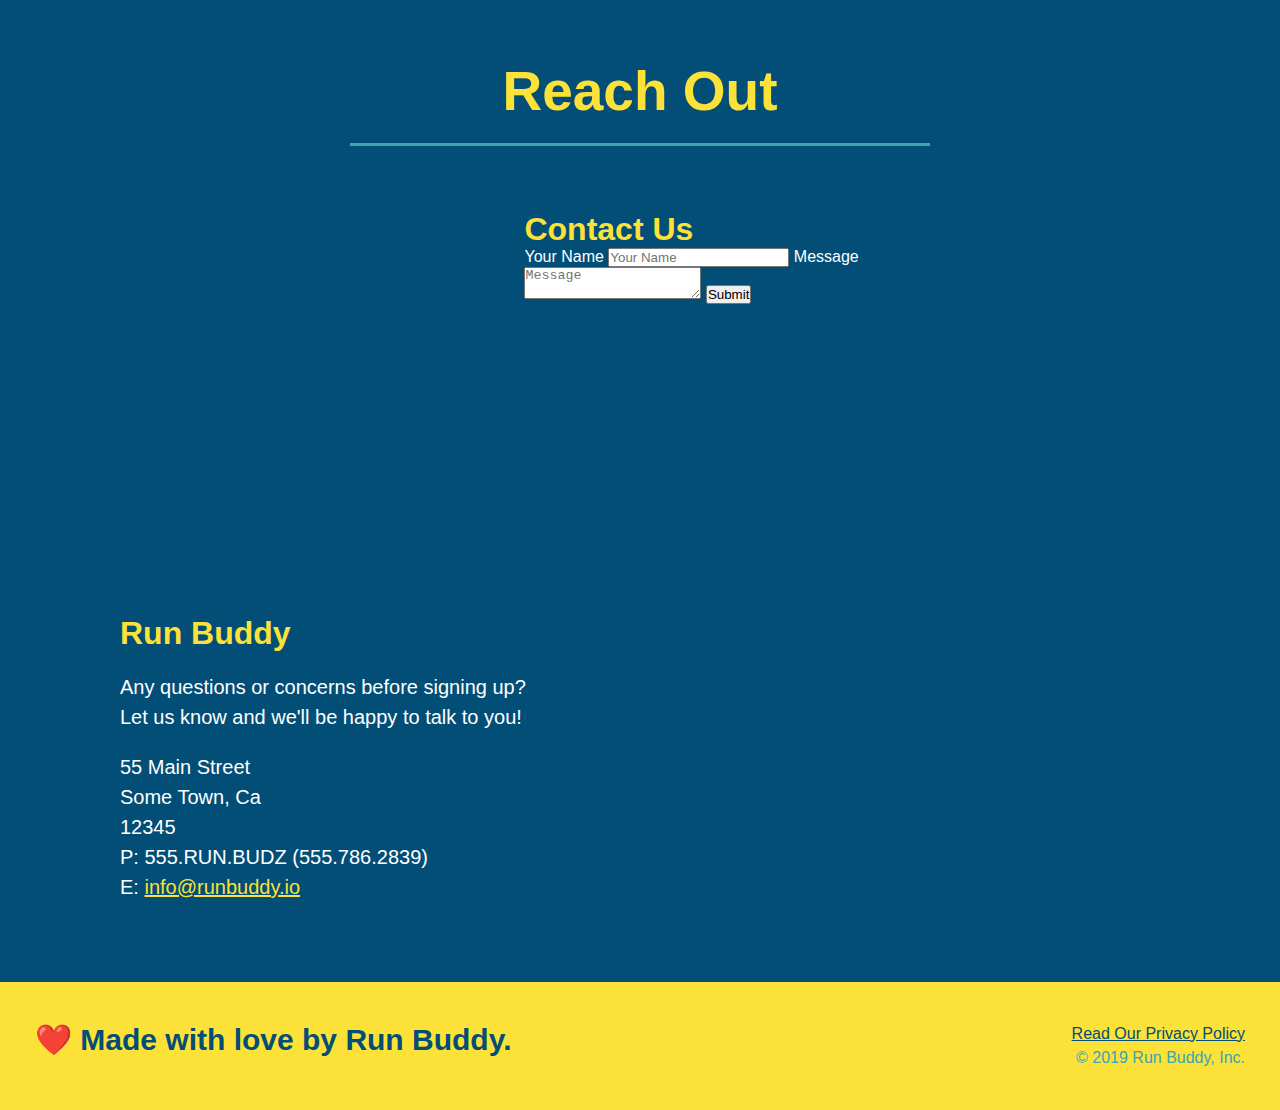
==== commit 1d6bfa66: "add flexbox to the trainers" ====
--- a/index.html
+++ b/index.html
@@ -169,64 +169,67 @@
       </div>
     </section>
     <!-- "meet the trainers" section -->
-    <section id="your-trainers" class="trainers">
+    <section id="your-trainers">
       <div class="flex-row">
         <h2 class="section-title primary-border">Meet The Trainers</h2>
       </div>
-
-      <!-- first trainer bio -->
-      <article class="trainer">
-        <img
-          src="./assets/images/trainer-1.jpg"
-          alt="Arron Stephens in his workout clothes, ready to pump iron"
-        />
-        <div class="trainer-bio text-left">
-          <h3>Arron Stephens</h3>
-          <h4>Speed / Strength</h4>
-          <p>
-            Lorem ipsum, dolor sit amet consectetur adipisicing elit. Sequi
-            neque animi quo cupiditate commodi saepe culpa sed itaque velit
-            maiores optio dolorem excepturi aperiam dolores, voluptatibus
-            suscipit amet quis repellat!
-          </p>
-        </div>
-      </article>
-      <!-- second trainer bio -->
-      <article class="trainer">
-        <div class="trainer-bio text-right">
-          <h3>Joanna Gill</h3>
-          <h4>Endurance</h4>
-          <p>
-            Lorem ipsum, dolor sit amet consectetur adipisicing elit. Sequi
-            neque animi quo cupiditate commodi saepe culpa sed itaque velit
-            maiores optio dolorem excepturi aperiam dolores, voluptatibus
-            suscipit amet quis repellat!
-          </p>
-        </div>
-        <img
-          src="./assets/images/trainer-2.jpg"
-          alt="Joanna Gill cooling off after a workout"
-        />
-      </article>
-
-      <!-- third trainer bio -->
-      <article class="trainer">
-        <img
-          src="./assets/images/trainer-3.jpg"
-          alt="Harry Smith wearing a headband and lifting comically small pink weights"
-        />
-        <div class="trainer-bio text-left">
-          <h3>Harry "the Headband" Smith</h3>
-          <h4>Strength</h4>
-          <p>
-            Lorem ipsum, dolor sit amet consectetur adipisicing elit. Sequi
-            neque animi quo cupiditate commodi saepe culpa sed itaque velit
-            maiores optio dolorem excepturi aperiam dolores, voluptatibus
-            suscipit amet quis repellat!
-          </p>
-        </div>
-      </article>
-    </section>
+      <div class="trainers">
+        <!-- first trainer bio -->
+        <article class="trainer">
+          <img
+            src="./assets/images/trainer-1.jpg"
+            alt="Arron Stephens in his workout clothes, ready to pump iron"
+          />
+          <div class="trainer-bio">
+            <h3 class="trainer-name">Arron Stephens</h3>
+            <h4 class="trainer-role">Speed / Strength</h4>
+            <p>
+              Lorem ipsum, dolor sit amet consectetur adipisicing elit. Sequi
+              neque animi quo cupiditate commodi saepe culpa sed itaque velit
+              maiores optio dolorem excepturi aperiam dolores, voluptatibus
+              suscipit amet quis repellat!
+            </p>
+          </div>
+        </article>
+
+        <!-- second trainer bio -->
+        <article class="trainer">
+          <img
+            src="./assets/images/trainer-2.jpg"
+            alt="Joanna Gill cooling off after a workout"
+          />
+          <div class="trainer-bio">
+            <h3 class="trainer-name">Joanna Gill</h3>
+            <h4 class="trainer-role">Endurance</h4>
+            <p>
+              Lorem ipsum, dolor sit amet consectetur adipisicing elit. Sequi
+              neque animi quo cupiditate commodi saepe culpa sed itaque velit
+              maiores optio dolorem excepturi aperiam dolores, voluptatibus
+              suscipit amet quis repellat!
+            </p>
+          </div>
+        </article>
+
+        <!-- third trainer bio -->
+        <article class="trainer">
+          <img
+            src="./assets/images/trainer-3.jpg"
+            alt="Harry Smith wearing a headband and lifting comically small pink weights"
+          />
+          <div class="trainer-bio">
+            <h3 class="trainer-name">Harry "the Headband" Smith</h3>
+            <h4 class="trainer-role">Strength</h4>
+            <p>
+              Lorem ipsum, dolor sit amet consectetur adipisicing elit. Sequi
+              neque animi quo cupiditate commodi saepe culpa sed itaque velit
+              maiores optio dolorem excepturi aperiam dolores, voluptatibus
+              suscipit amet quis repellat!
+            </p>
+          </div>
+        </article>
+      </div>
+    </section>
+
     <!-- "Reach Out" section -->
     <section id="reach-out" class="contact">
       <h2 class="section-title secondary-border">Reach Out</h2>
--- a/assets/css/style.css
+++ b/assets/css/style.css
@@ -180,20 +180,24 @@
 }
 
 .trainer {
-  width: 900px;
-  margin: 0 auto 30px auto;
+  flex: 1;
+  margin: 20px;
   background: #024e76;
   color: #fce138;
-  overflow: auto;
+}
+.trainers {
+  width: 100%;
+  margin: 0 auto;
+  display: flex;
+  flex-wrap: wrap;
+  justify-content: space-around;
 }
 .trainer img {
-  width: 35%;
-  float: left;
+  width: 100%;
 }
 .trainer-bio {
-  padding: 35px;
-  float: left;
-  width: 65%;
+  padding: 25px;
+  line-height: 1.3;
 }
 .text-left {
   text-align: left;
@@ -203,19 +207,17 @@
   text-align: right;
 }
 .trainer-bio h3 {
-  font-size: 32px;
-  margin-bottom: 8px;
+  font-size: 28px;
 }
 
 .trainer-bio h4 {
   font-weight: lighter;
-  font-size: 26px;
-  margin-bottom: 25px;
+  font-size: 22px;
+  margin-bottom: 15px;
 }
 
 .trainer-bio p {
   font-size: 17px;
-  line-height: 1.3;
 }
 /* REACH OUT STYLES START */
 .contact {
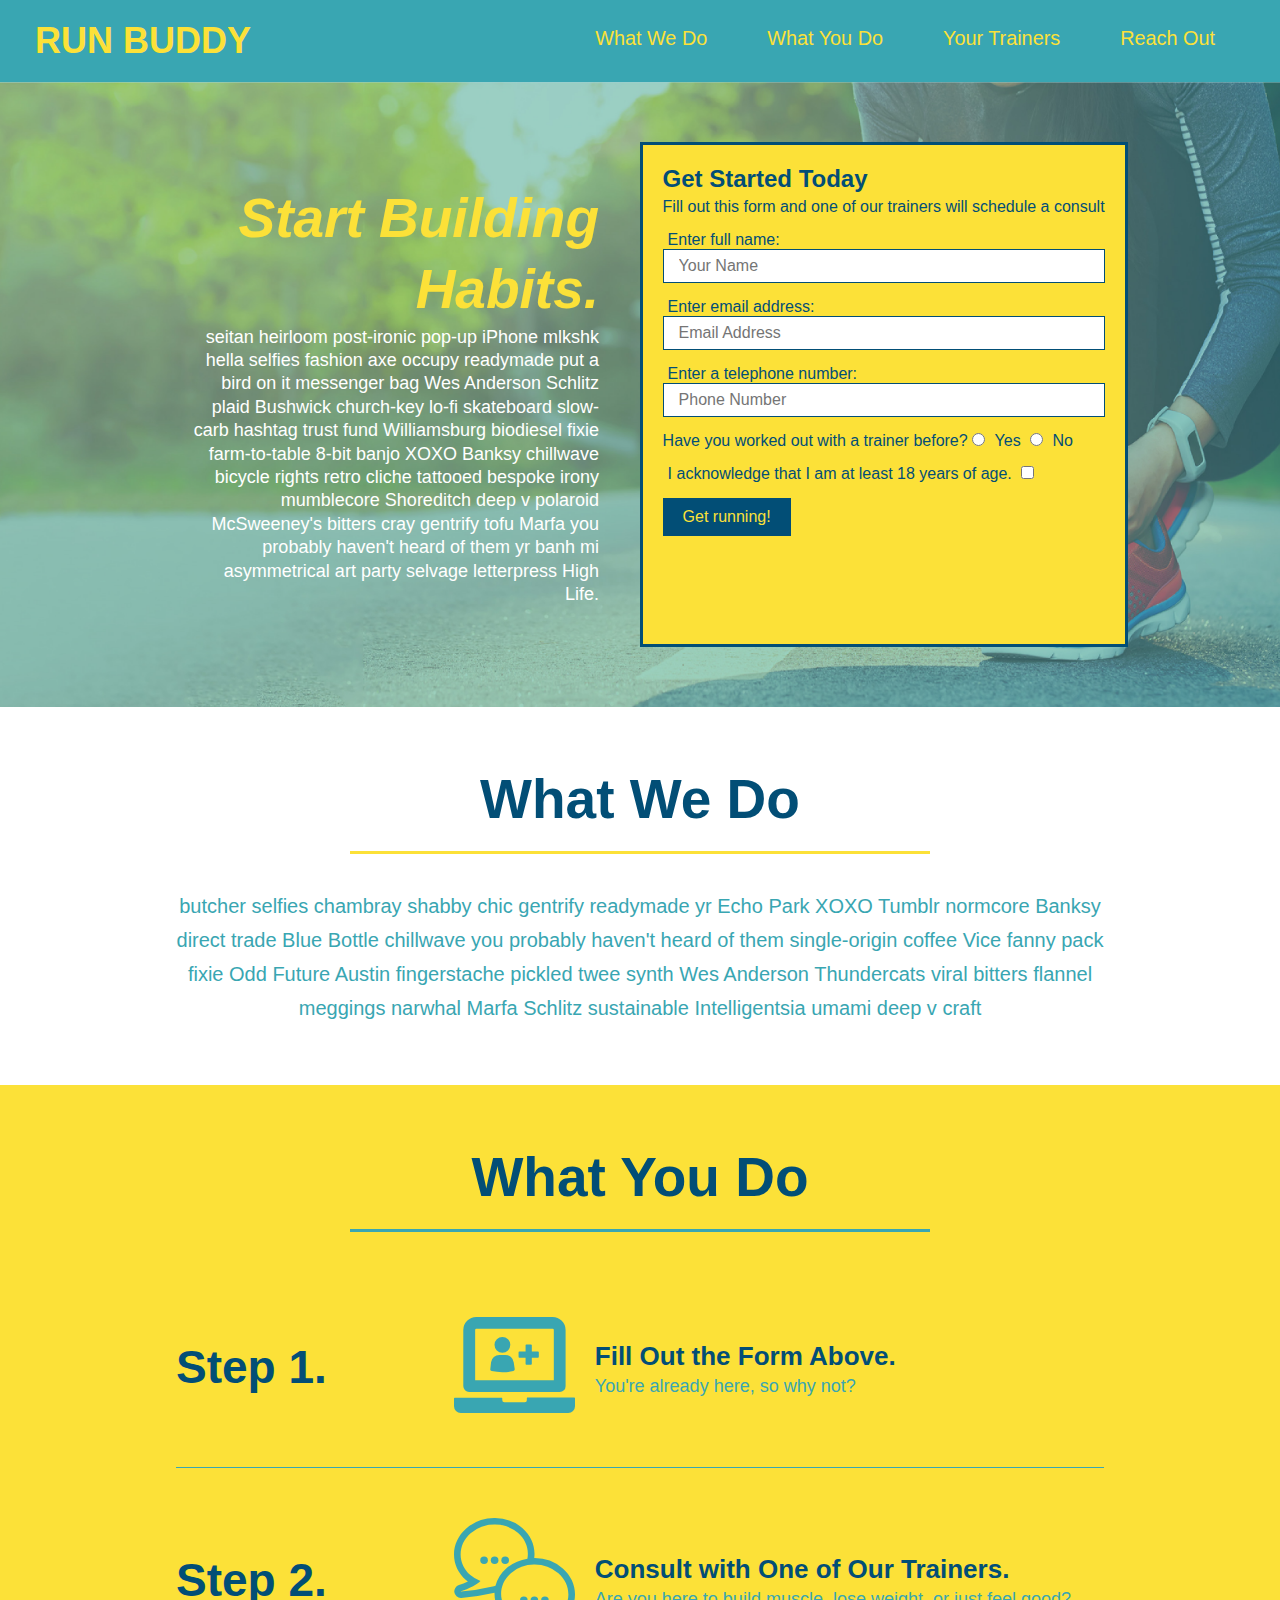
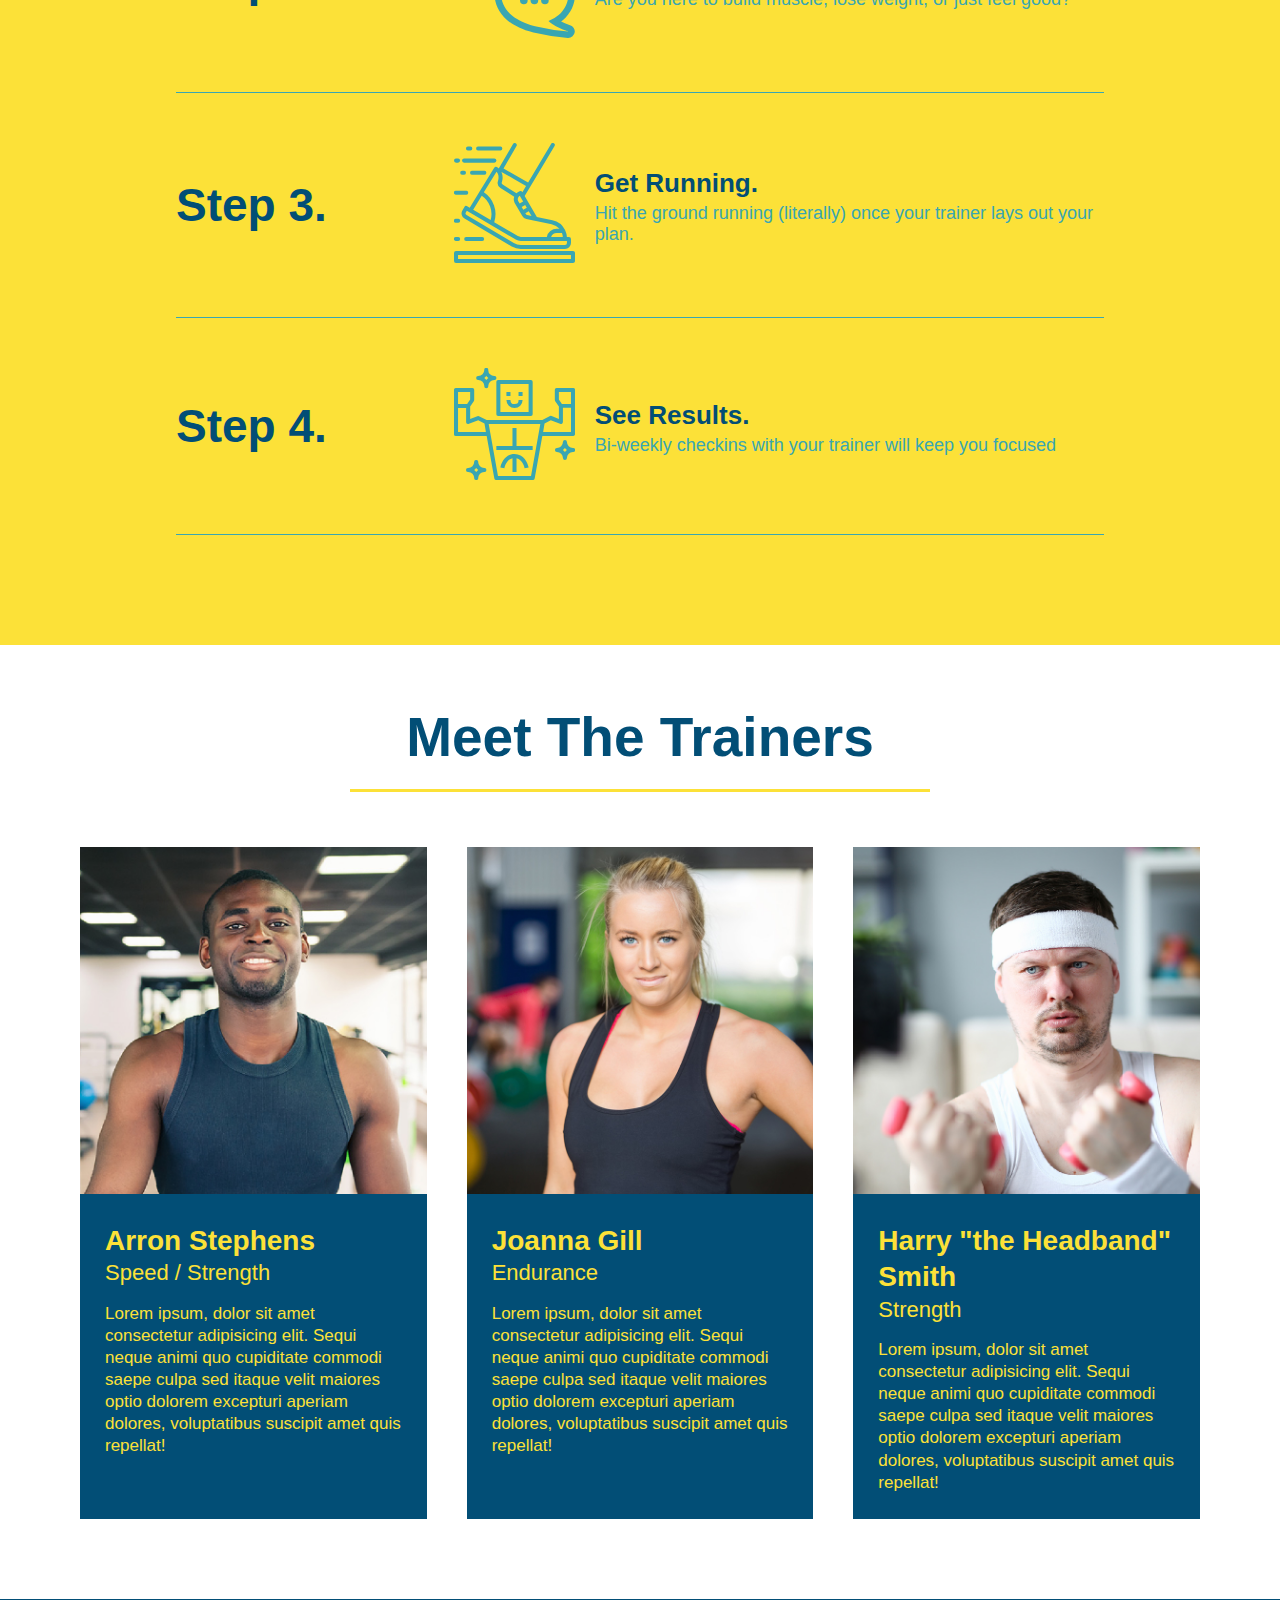
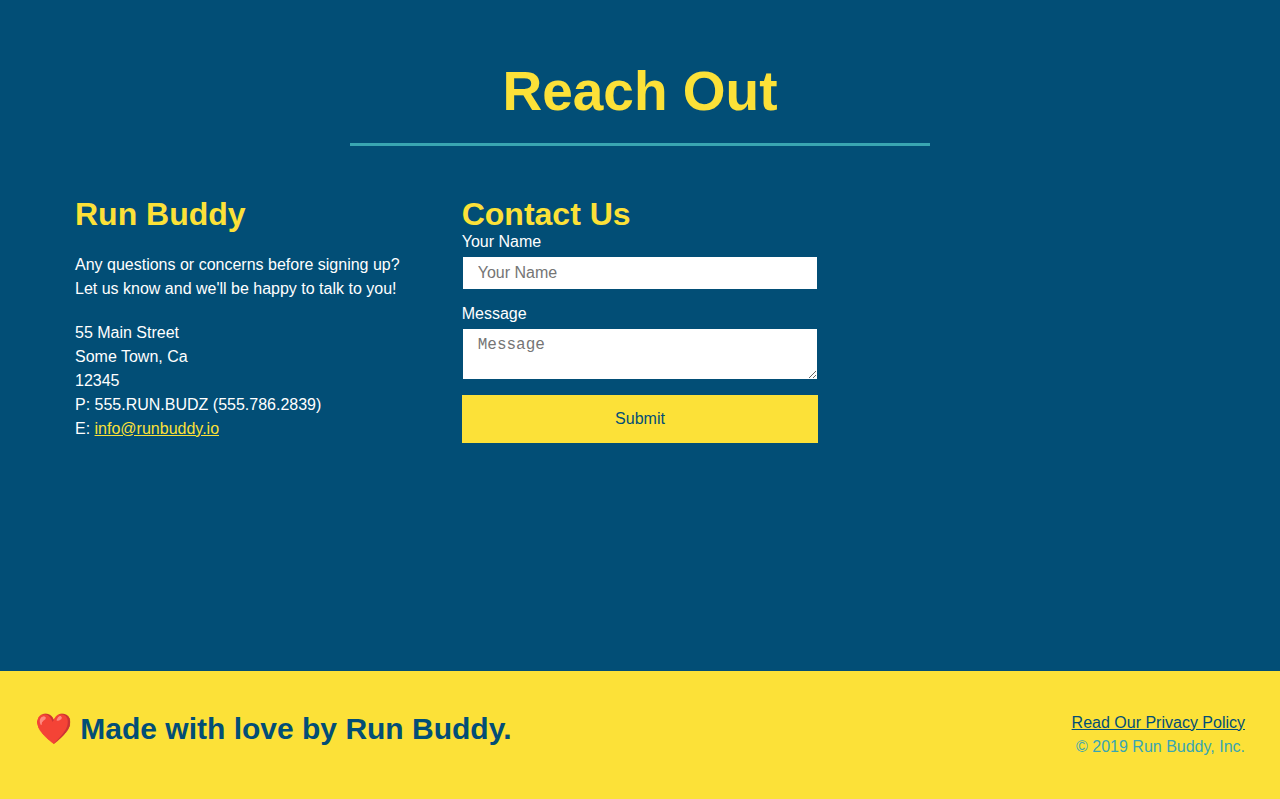
==== commit 64dca52e: "add flexbox contact-info" ====
--- a/index.html
+++ b/index.html
@@ -233,29 +233,7 @@
     <!-- "Reach Out" section -->
     <section id="reach-out" class="contact">
       <h2 class="section-title secondary-border">Reach Out</h2>
-
       <div class="contact-info">
-        <iframe
-          src="https://www.google.com/maps/embed?pb=!1m18!1m12!1m3!1d3147.1079747227936!2d-120.42364418397035!3d37.92790791110593!2m3!1f0!2f0!3f0!3m2!1i1024!2i768!4f13.1!3m3!1m2!1s0x8090c49129b6ac57%3A0xb56c7eb95a2cd8bd!2sMain%20St%2C%20California%2095327!5e0!3m2!1sen!2sus!4v1616426329495!5m2!1sen!2sus"
-          width="400"
-          height="400"
-          style="border: 0"
-          allowfullscreen=""
-          loading="lazy"
-        >
-        </iframe>
-        <div class="contact-form">
-          <h3>Contact Us</h3>
-          <form>
-            <label for="contact-name">Your Name</label>
-            <input type="text" id="contact-name" placeholder="Your Name" />
-
-            <label for="contact-message">Message</label>
-            <textarea id="contact-message" placeholder="Message"></textarea>
-
-            <button type="submit">Submit</button>
-          </form>
-        </div>
         <div>
           <h3>Run Buddy</h3>
           <p>
@@ -271,6 +249,28 @@
             E: <a href="mailto:info@runbuddy.io">info@runbuddy.io</a>
           </address>
         </div>
+        <div class="contact-form">
+          <h3>Contact Us</h3>
+          <form>
+            <label for="contact-name">Your Name</label>
+            <input type="text" id="contact-name" placeholder="Your Name" />
+
+            <label for="contact-message">Message</label>
+            <textarea id="contact-message" placeholder="Message"></textarea>
+
+            <button type="submit">Submit</button>
+          </form>
+        </div>
+
+        <iframe
+          src="https://www.google.com/maps/embed?pb=!1m18!1m12!1m3!1d3147.1079747227936!2d-120.42364418397035!3d37.92790791110593!2m3!1f0!2f0!3f0!3m2!1i1024!2i768!4f13.1!3m3!1m2!1s0x8090c49129b6ac57%3A0xb56c7eb95a2cd8bd!2sMain%20St%2C%20California%2095327!5e0!3m2!1sen!2sus!4v1616426329495!5m2!1sen!2sus"
+          width="400"
+          height="400"
+          style="border: 0"
+          allowfullscreen=""
+          loading="lazy"
+        >
+        </iframe>
       </div>
     </section>
     <!-- footer -->
--- a/assets/css/style.css
+++ b/assets/css/style.css
@@ -226,16 +226,19 @@
 .contact h2 {
   color: #fce138;
 }
+.contact-info {
+  display: flex;
+  justify-content: space-between;
+  flex-wrap: wrap;
+}
+.contact-info > * {
+  flex: 1;
+  margin: 15px;
+}
 .contact-info iframe {
-  width: 400px;
   height: 400px;
 }
 .contact-info div {
-  width: 410px;
-  display: inline-block;
-  vertical-align: top;
-  text-align: left;
-  margin: 30px 0 0 60px;
   color: white;
 }
 .contact-info h3 {
@@ -247,12 +250,32 @@
 .contact-info address {
   margin: 20px 0;
   line-height: 1.5;
-  font-size: 20px;
+  font-size: 16px;
   font-style: normal;
 }
 
 .contact-info a {
   color: #fce138;
+}
+.contact-form input,
+.contact-form textarea {
+  border: 1px solid #024e76;
+  display: block;
+  padding: 7px 15px;
+  font-size: 16px;
+  color: #024e76;
+  width: 100%;
+  margin-bottom: 15px;
+  margin-top: 5px;
+}
+.contact-form button {
+  width: 100%;
+  border: none;
+  background: #fce138;
+  color: #024e76;
+  text-align: center;
+  padding: 15px 0;
+  font-size: 16px;
 }
 
 /* REACH OUT STYLES END */
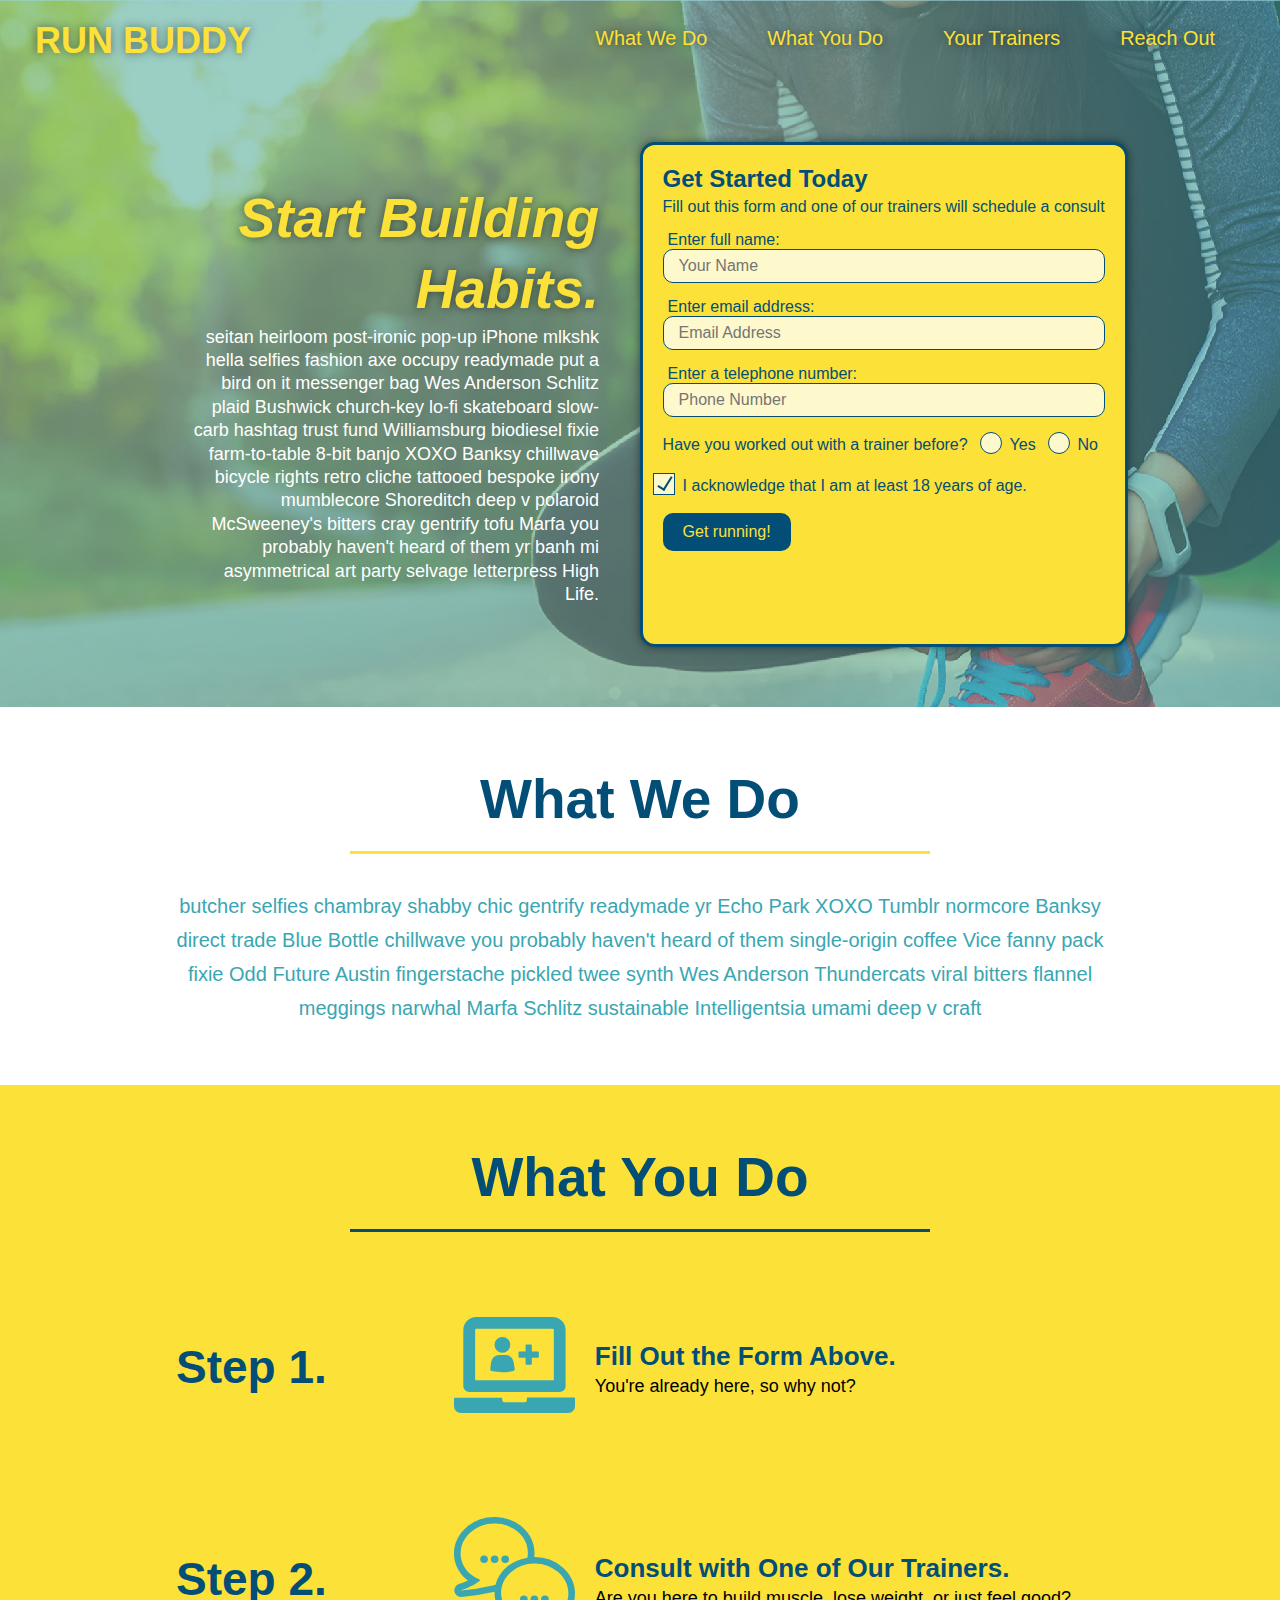
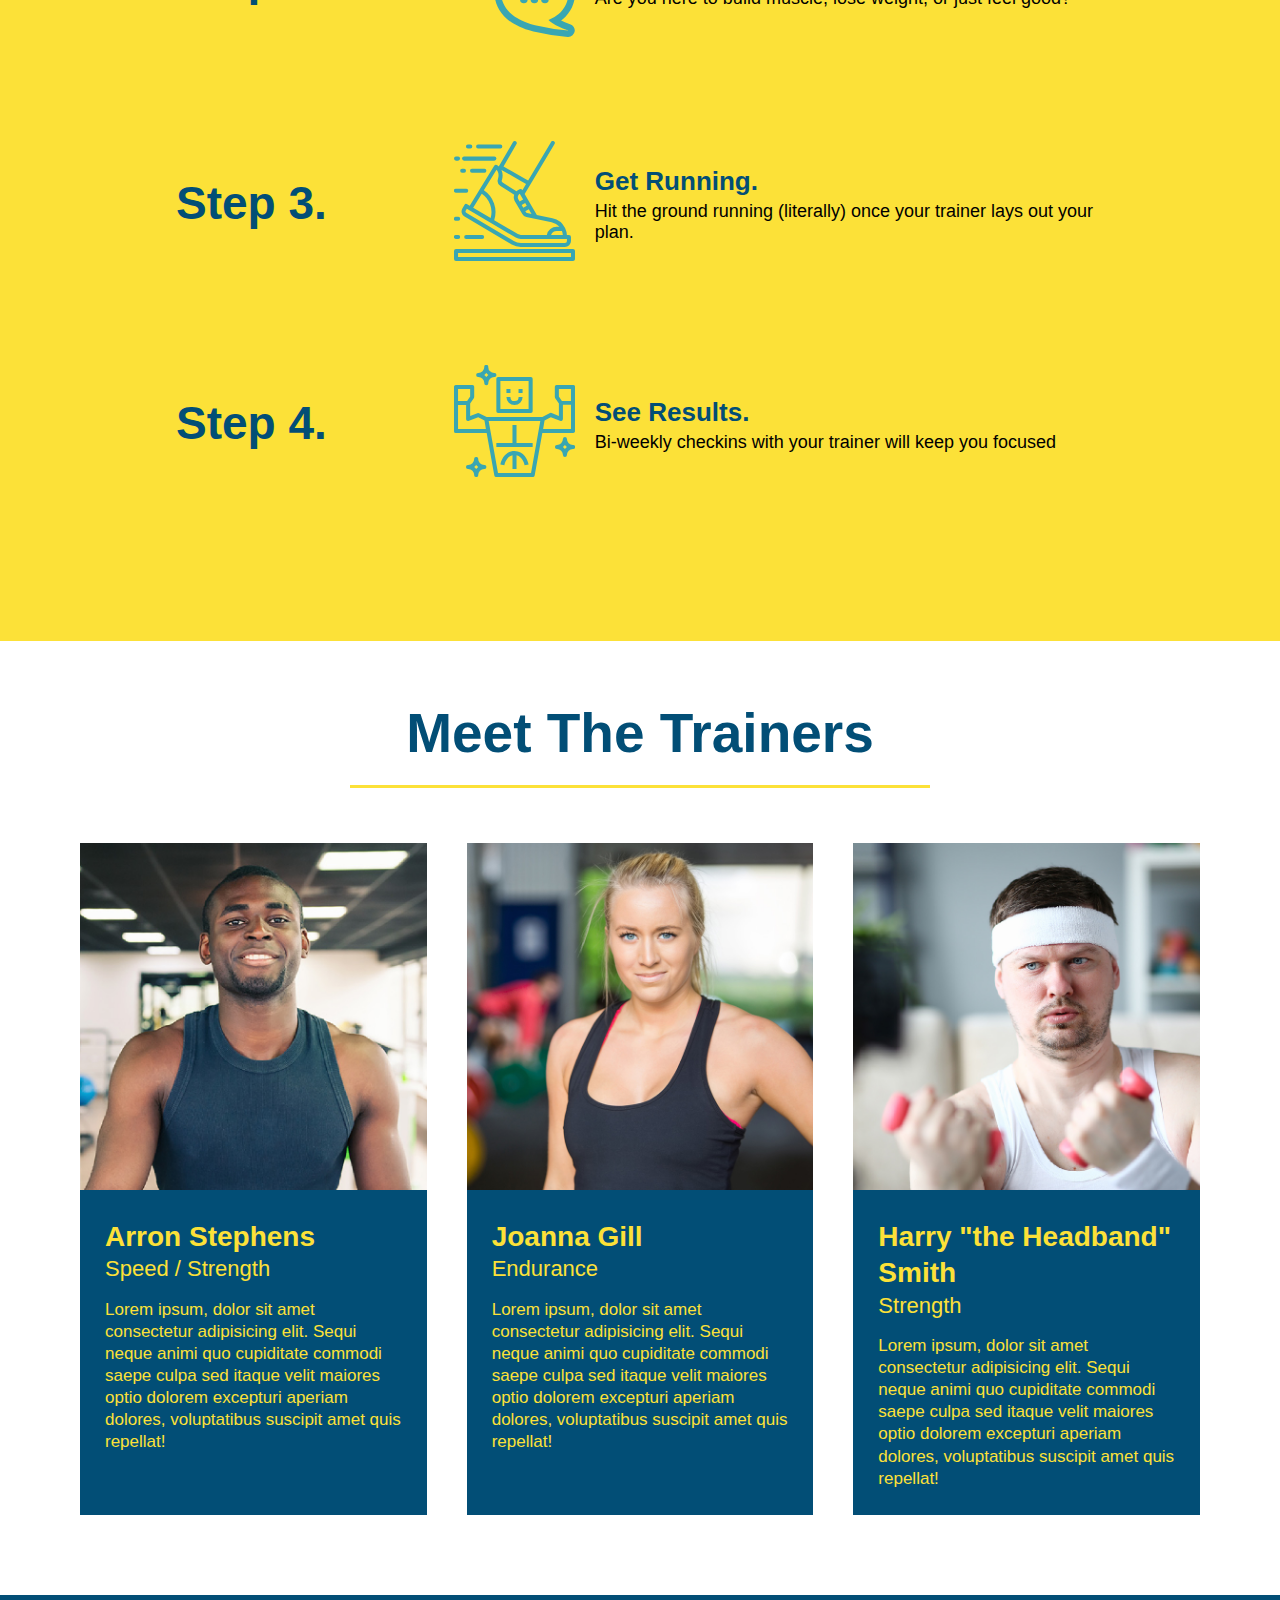
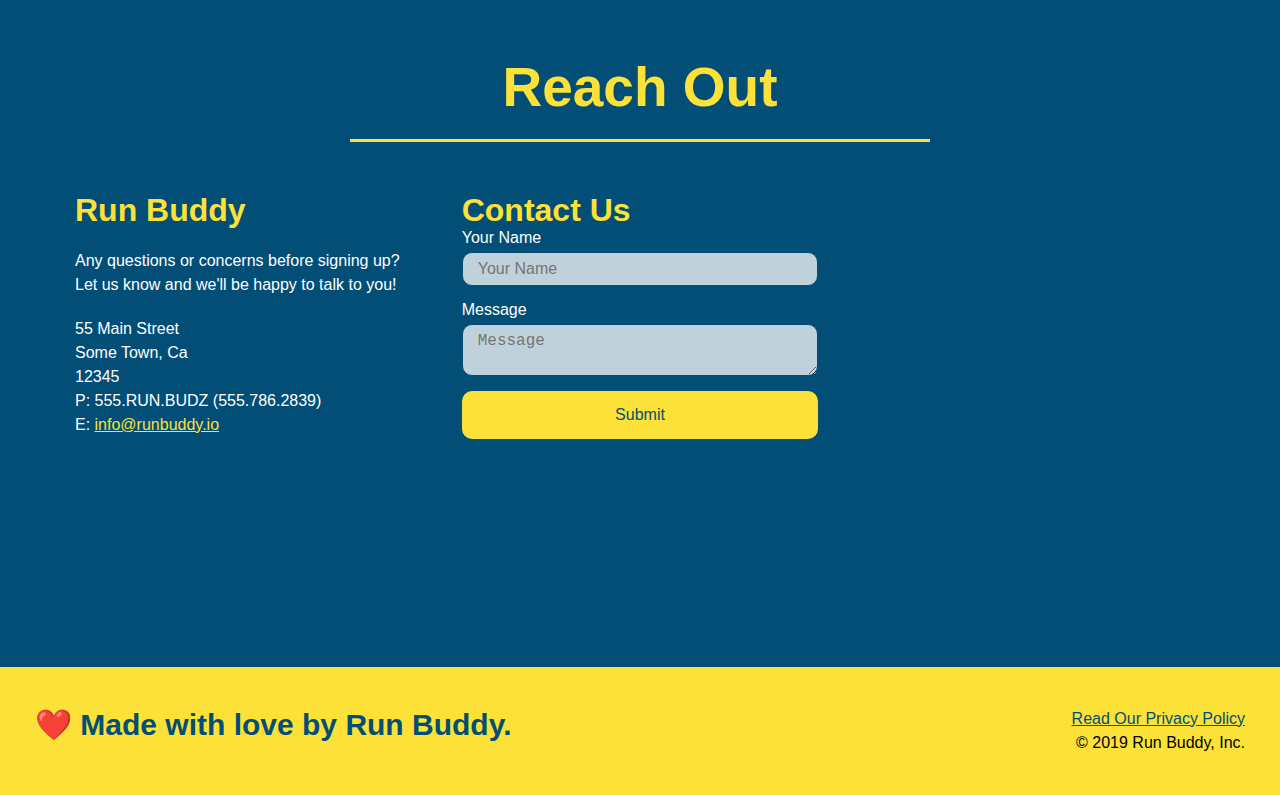
==== commit f86a1571: "commit CSS enhancements" ====
--- a/index.html
+++ b/index.html
@@ -2,6 +2,7 @@
 <html lang="en">
   <head>
     <meta charset="UTF-8" />
+    <meta name="viewport" content="width=device-width, initial-scale=1.0" />
     <title>Run Buddy</title>
     <link
       rel="stylesheet"
@@ -73,16 +74,22 @@
           />
           <p>
             Have you worked out with a trainer before?
-            <input type="radio" name="trainer-confirm" id="trainer-yes" />
-            <label for="trainer-yes">Yes</label>
-            <input type="radio" name="trainer-confirm" id="trainer-no" />
-            <label for="trainer-no">No</label>
+            <span class="radio-wrapper">
+              <input type="radio" name="trainer-confirm" id="trainer-yes" />
+              <label for="trainer-yes">Yes</label>
+            </span>
+            <span class="radio-wrapper">
+              <input type="radio" name="trainer-confirm" id="trainer-no" />
+              <label for="trainer-no">No</label>
+            </span>
           </p>
           <p>
-            <label for="checkbox">
-              I acknowledge that I am at least 18 years of age.
-            </label>
-            <input type="checkbox" name="age-confirm" id="checkbox" />
+            <span class="checkbox-wrapper">
+              <label for="checkbox">
+                I acknowledge that I am at least 18 years of age.
+              </label>
+              <input type="checkbox" name="age-confirm" id="checkbox" />
+            </span>
           </p>
           <button type="submit">Get running!</button>
         </form>
--- a/assets/css/style.css
+++ b/assets/css/style.css
@@ -1,3 +1,9 @@
+/* declarations of CSS- vairables*/
+:root {
+  --primary-color: #fce138;
+  --secondary-color: #024e76;
+  --tertiary-color: #39a6b2;
+}
 /*universal selector - catch all selectors*/
 * {
   margin: 0;
@@ -6,23 +12,34 @@
 }
 body {
   /*color lightblue/teal to whole body font*/
-  color: #39a6b2;
+  color: --tertiary-color;
   font-family: Arial, Helvetica, sans-serif;
 }
 
 /*Apply styles to <header>*/
 header {
   padding: 20px 35px;
-  background-color: #39a6b2;
+  background-color: --tertiary-color;
   display: flex; /*added flexbox to header rule*/
   justify-content: space-between;
   flex-wrap: wrap;
+  position: sticky;
+  top: 0;
+  position: -webkit-sticky;
+  position: sticky;
+  top: 0;
+  background-image: url("../images/hero-bg.jpg");
+  background-size: cover;
+  background-attachment: fixed;
+  background-position: 80%;
+  z-index: 9999;
 }
 header h1 {
   font-weight: bold;
   font-size: 36px;
   color: #fce138;
   margin: 0;
+  text-shadow: 0 0 10px rgba(0, 0, 0, 0.5);
 }
 header a {
   text-decoration: none;
@@ -45,6 +62,7 @@
   margin: 0 30px;
   font-weight: lighter;
   font-size: 1.55vw;
+  text-shadow: 0 0 10px rgba(0, 0, 0, 0.5);
 }
 
 section {
@@ -55,10 +73,11 @@
 .hero {
   background-image: url("../images/hero-bg.jpg");
   background-size: cover;
-  background-position: center;
   display: flex;
   flex-wrap: wrap;
   justify-content: center;
+  background-attachment: fixed;
+  background-position: 80%;
 }
 .hero-cta {
   width: 35%;
@@ -72,6 +91,7 @@
   font-style: italic;
   font-size: 55px;
   color: #fce138;
+  text-shadow: 0 0 10px rgba(0, 0, 0, 0.5);
 }
 /* Hero Style End */
 /*Hero form style start*/
@@ -80,6 +100,8 @@
   padding: 20px;
   color: #024e76;
   border: 3px solid #024e76;
+  box-shadow: 0 0 10px rgba(0, 0, 0, 0.5);
+  border-radius: 15px;
 }
 .hero-form h3 {
   font-size: 24px;
@@ -99,6 +121,12 @@
   color: #024e76;
   width: 100%;
   margin-bottom: 15px;
+  border-radius: 10px;
+  background-color: rgba(255, 255, 255, 0.75);
+}
+.form-input:focus {
+  background-color: rgba(255, 255, 255, 1);
+  outline: none;
 }
 .hero-form button {
   background-color: #024e76;
@@ -106,6 +134,7 @@
   border: none;
   padding: 10px 20px;
   font-size: 16px;
+  border-radius: 10px;
 }
 /*hero styles end*/
 
@@ -136,17 +165,20 @@
 }
 
 .secondary-border {
-  border-color: #39a6b2;
+  border-color: --tertiary-color;
 }
 .step {
   margin: 50px auto;
   padding-bottom: 50px;
   width: 80%;
-  border-bottom: 1px solid #39a6b2;
   display: flex;
   flex-wrap: wrap;
   align-items: center;
   justify-content: space-between;
+  border-bottom: 1px solid --tertiary-color;
+}
+.step:last-child {
+  border-bottom: none;
 }
 .step h3 {
   color: #024e76;
@@ -175,7 +207,7 @@
   color: #024e76;
 }
 .step-text p {
-  color: #39a6b2;
+  color: --tertiary-color;
   font-size: 18px;
 }
 
@@ -219,6 +251,68 @@
 .trainer-bio p {
   font-size: 17px;
 }
+.checkbox-wrapper input,
+.radio-wrapper input {
+  opacity: 0;
+}
+.checkbox-wrapper label,
+.radio-wrapper label {
+  position: relative;
+  left: 10px;
+  margin: 10px;
+  line-height: 1.6;
+}
+.checkbox-wrapper label::before,
+.radio-wrapper label::before {
+  content: "";
+  height: 20px;
+  width: 20px;
+  background: rgba(255, 255, 255, 0.75);
+  border: 1px solid #024e76;
+  position: absolute;
+  top: -4px;
+  left: -30px;
+}
+.radio-wrapper label::before {
+  border-radius: 50%;
+}
+.radio-wrapper label::after {
+  content: "";
+  width: 20px;
+  height: 20px;
+  border-radius: 50%;
+  background: #024e76;
+  position: absolute;
+  left: -29px;
+  top: -3px;
+}
+
+.checkbox-wrapper label::after {
+  content: "";
+  height: 6px;
+  width: 14px;
+  border-left: 2px solid #024e76;
+  border-bottom: 2px solid #024e76;
+  position: absolute;
+  left: -26px;
+  top: 1px;
+}
+.checkbox-wrapper label::after {
+  transform: rotate(-58deg);
+}
+.radio-wrapper label::after {
+  background-image: radial-gradient(circle, #39a6b2, #024e76);
+}
+.checkbox-wrapper input + label::after,
+.radio-wrapper input + label::after {
+  content: none;
+}
+
+.checkbox-wrapper input:checked + label::after,
+.radio-wrapper input:checked + label::after {
+  content: "";
+}
+
 /* REACH OUT STYLES START */
 .contact {
   background: #024e76;
@@ -267,6 +361,13 @@
   width: 100%;
   margin-bottom: 15px;
   margin-top: 5px;
+  border-radius: 10px;
+  background-color: rgba(255, 255, 255, 0.75);
+}
+.contact-form input:focus,
+.contact-form textarea:focus {
+  background-color: rgba(255, 255, 255, 1);
+  outline: none;
 }
 .contact-form button {
   width: 100%;
@@ -276,6 +377,7 @@
   text-align: center;
   padding: 15px 0;
   font-size: 16px;
+  border-radius: 10px;
 }
 
 /* REACH OUT STYLES END */
@@ -304,3 +406,139 @@
 .flex-row {
   display: flex;
 }
+
+/* MEDIA QUERY FOR SMALLER DESKTOP SCREENS AND SMALLER */
+@media screen and (max-width: 980px) {
+  header h1 a {
+    /* this will be applied on any screen smaller than 980px */
+    color: tomato;
+  }
+  header {
+    padding-bottom: 0;
+    justify-content: center;
+    position: relative;
+  }
+
+  header h1 {
+    width: 100%;
+    text-align: center;
+  }
+
+  header nav ul {
+    margin-top: 20px;
+    width: 100%;
+    justify-content: center;
+  }
+
+  header nav ul li a {
+    font-size: 20px;
+  }
+
+  footer h2,
+  footer div {
+    text-align: center;
+    width: 100%;
+  }
+  .hero-cta,
+  .hero-form {
+    width: 100%;
+  }
+
+  .hero-cta {
+    text-align: center;
+  }
+  .section-title {
+    width: 80%;
+  }
+
+  .trainer {
+    flex: 0 70%;
+  }
+
+  .contact-info iframe {
+    flex: 1 100%;
+  }
+}
+/*pseduo classes for hover effects*/
+header nav ul li a:hover {
+  background: #fce138;
+  color: #024e76;
+  border-radius: 15px;
+  text-shadow: none;
+}
+
+.hero-form button:hover {
+  background-color: --tertiary-color;
+}
+
+.contact-form button:hover {
+  color: #fce138;
+  background: --tertiary-color;
+}
+
+/* MEDIA QUERY FOR TABLETS AND SMALLER */
+@media screen and (max-width: 768px) {
+  header h1 {
+    /* this will be applied on any screen between 768px and 575px */
+    font-size: 80px;
+  }
+  section {
+    padding: 30px 15px;
+  }
+
+  .step h3 {
+    flex: 1 100%;
+    text-align: center;
+  }
+
+  .step-info {
+    flex: 2 100%;
+    text-align: center;
+    justify-content: center;
+  }
+
+  .step-img {
+    flex: 0 32%;
+    margin-right: 0;
+    margin-top: 15px;
+    margin-bottom: 15px;
+  }
+
+  .step-text {
+    flex: 100%;
+  }
+}
+
+/* MEDIA QUERY FOR MOBILE PHONES AND SMALLER */
+@media screen and (max-width: 575px) {
+  header h1 {
+    /* this will be applied on any screen smaller than 575px */
+    font-size: 100px;
+  }
+  .hero-form button {
+    width: 100%;
+  }
+
+  .section-title {
+    width: 95%;
+  }
+
+  .intro p {
+    width: 100%;
+  }
+
+  .trainer {
+    flex: 0 100%;
+  }
+
+  .contact-info {
+    text-align: center;
+  }
+
+  .contact-info > * {
+    flex: 0 100%;
+  }
+  .contact-form {
+    order: 3;
+  }
+}
